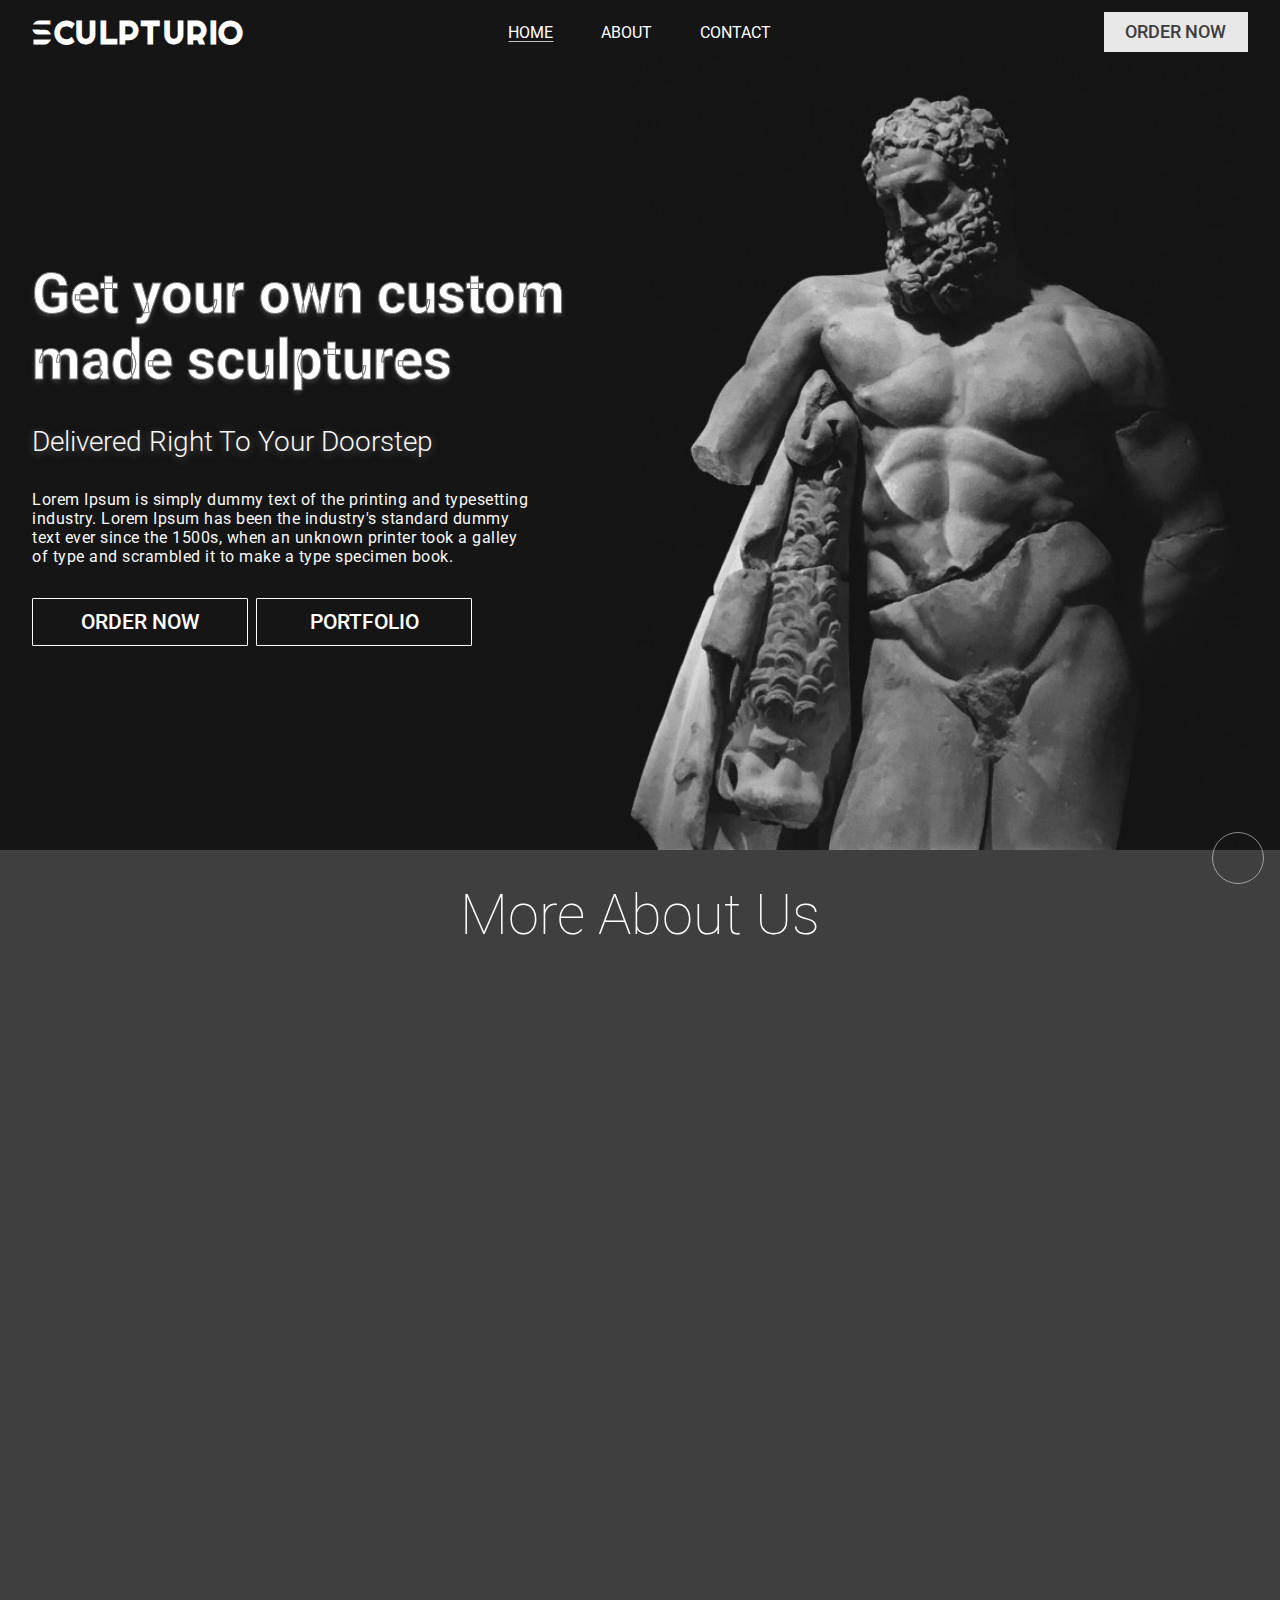
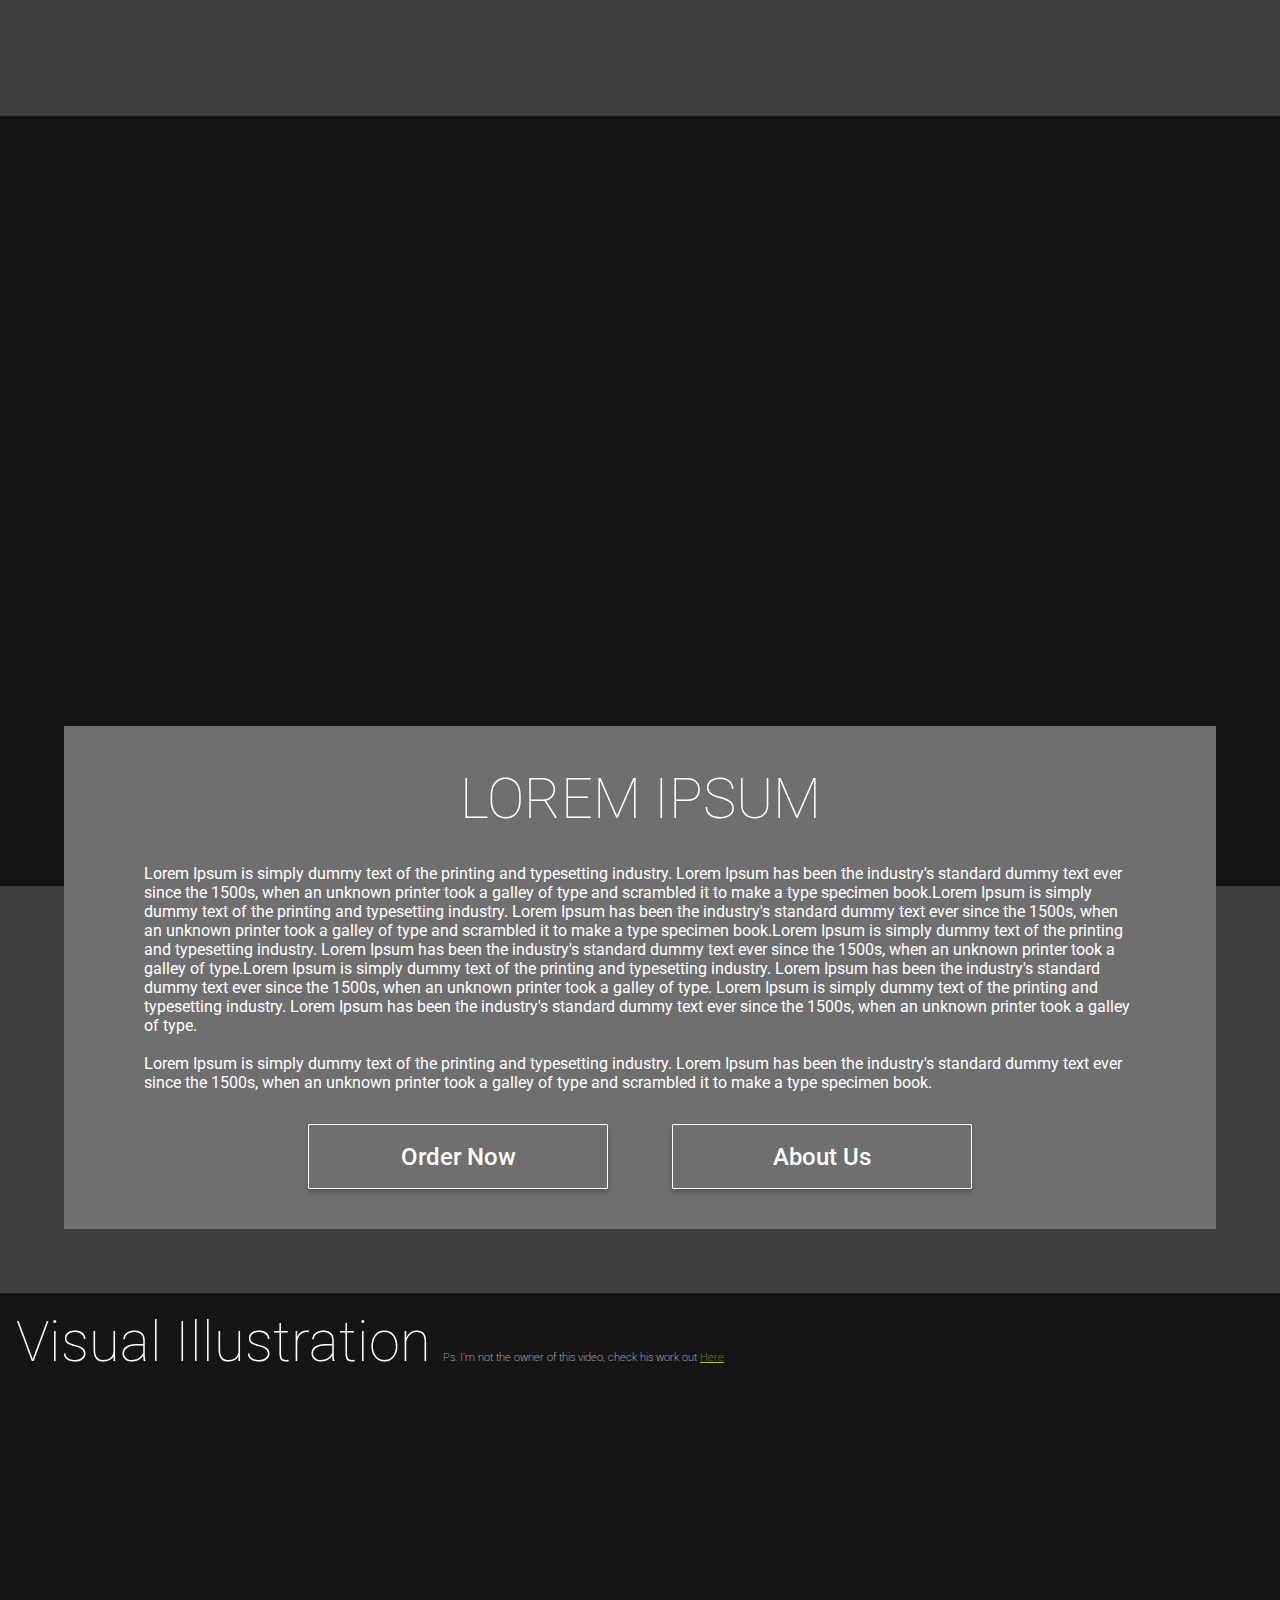
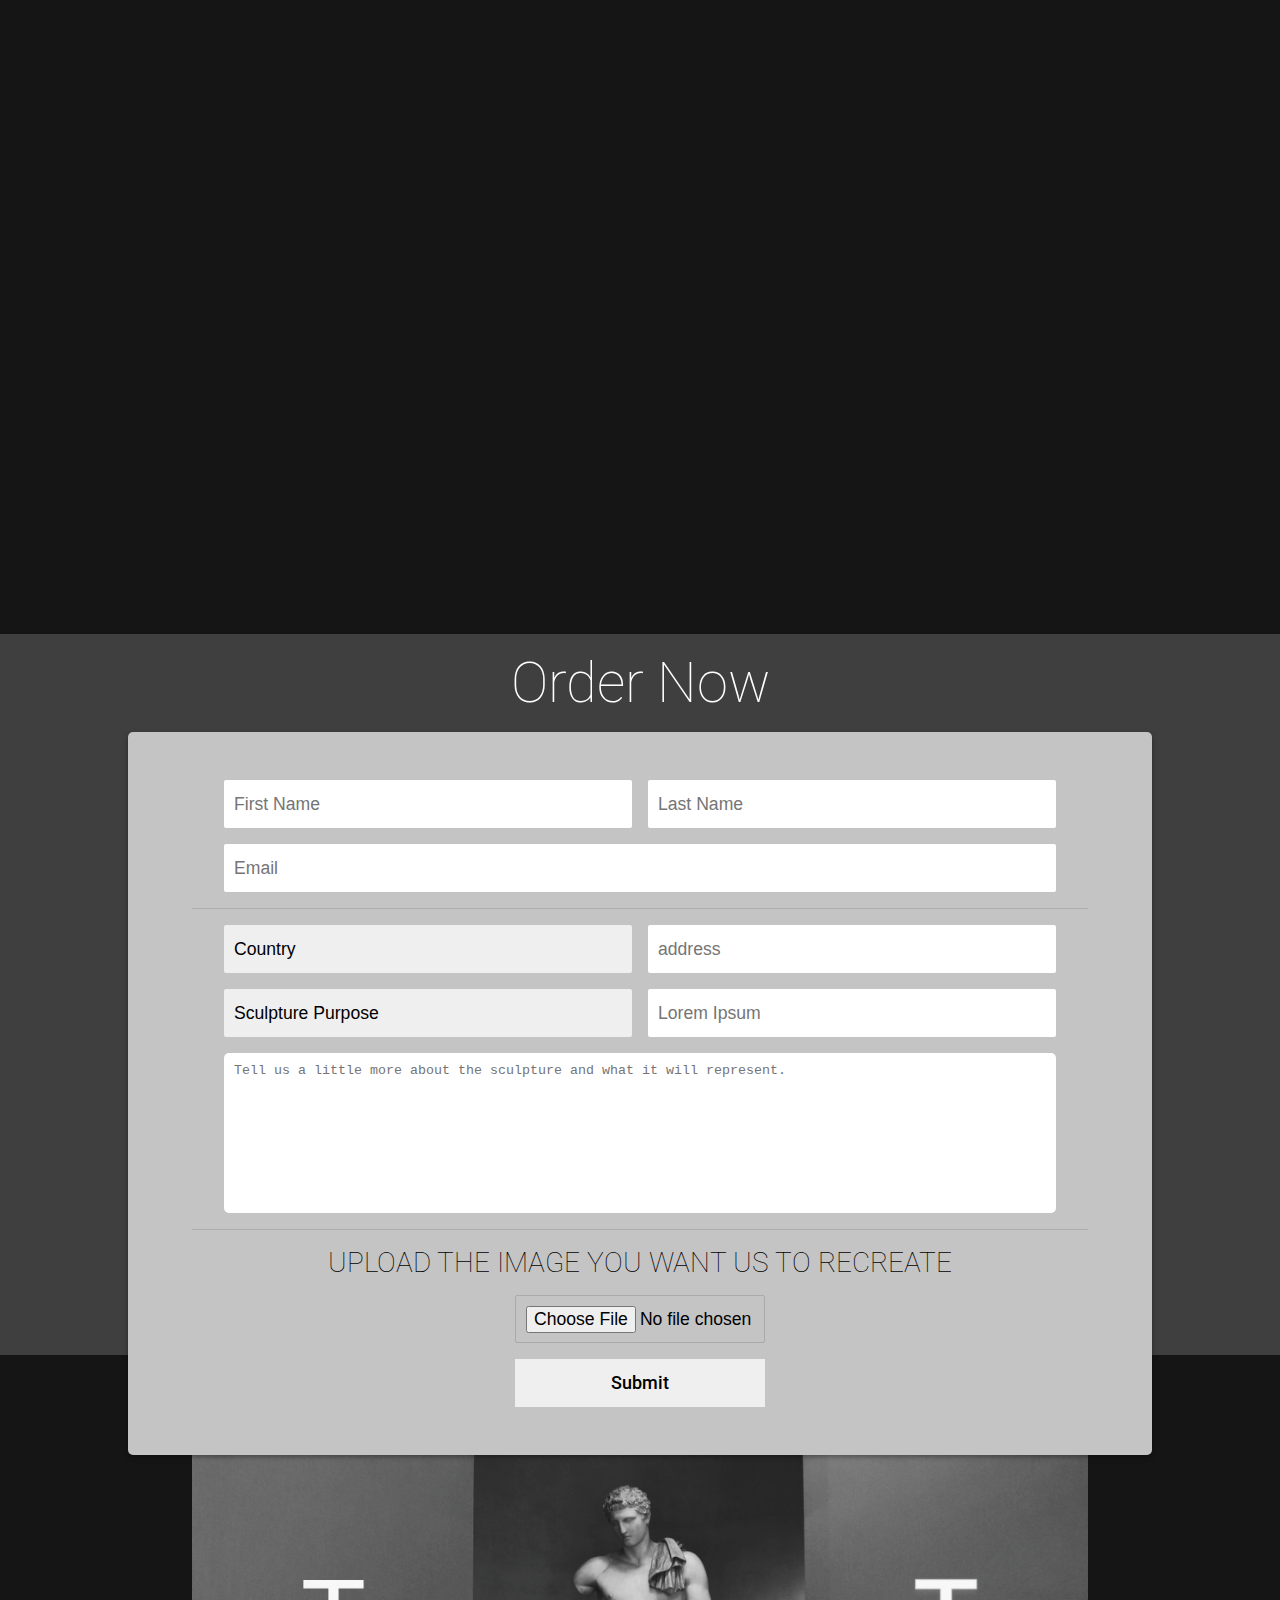
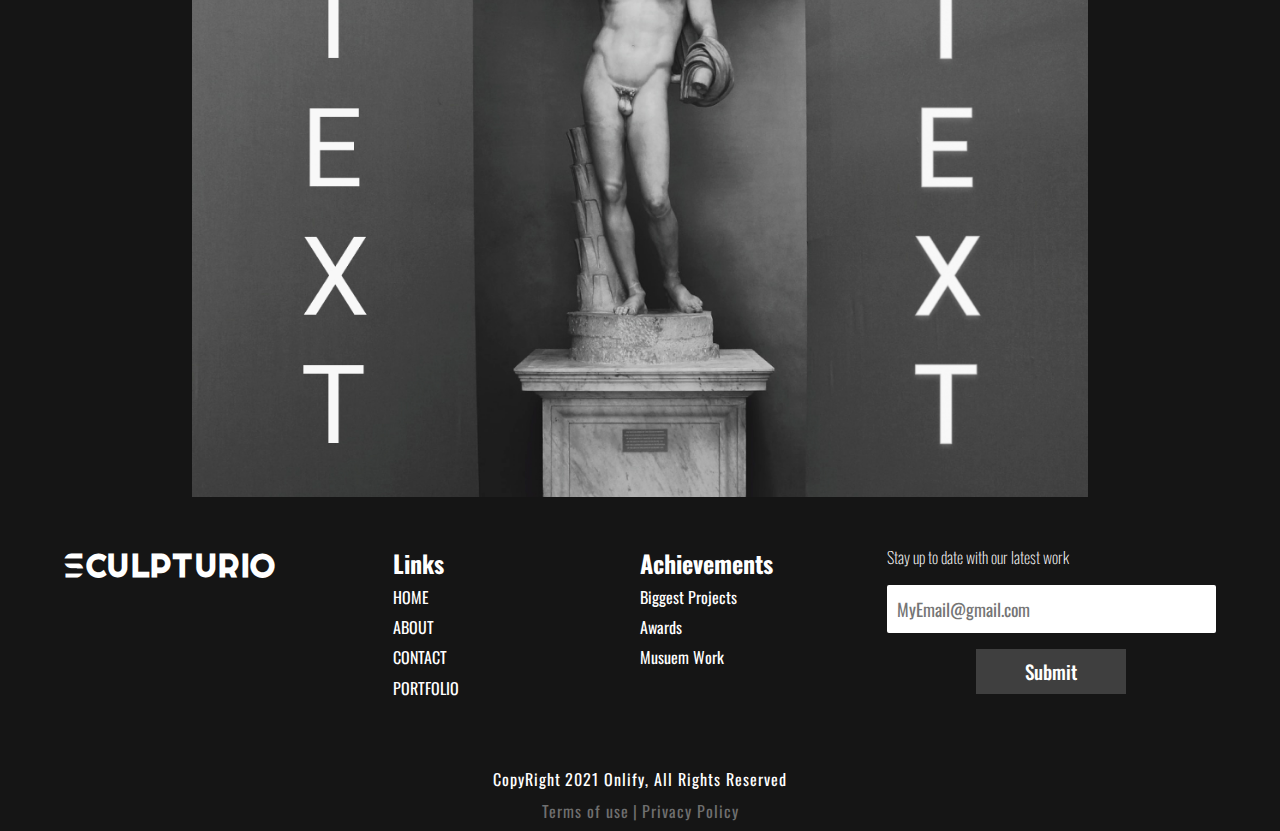
==== index.html @ 9a1c34fe "adding main page" ====
<!DOCTYPE html>
<html lang="en">
  <head>
    <!-- BROWSER DEFAULTS -->
    <meta charset="UTF-8" />
    <meta http-equiv="X-UA-Compatible" content="IE=edge" />
    <meta name="viewport" content="width=device-width, initial-scale=1.0" />
    <title>STATURIO</title>

    <link rel="icon" type="image/png" href="/images/browserIcon.png" />

    <!-- GOOGLE FONTS -->
    <link rel="preconnect" href="https://fonts.googleapis.com" />
    <link rel="preconnect" href="https://fonts.gstatic.com" crossorigin />
    <link
      href="https://fonts.googleapis.com/css2?family=Oswald:wght@400;700&family=Righteous&family=Roboto:wght@300;400;700&display=swap"
      rel="stylesheet"
    />

    <!-- ANIMATION ON SCROLL -->
    <link rel="stylesheet" href="https://unpkg.com/aos@next/dist/aos.css" />
    <!-- FONT AWESOME -->
    <link
      rel="stylesheet"
      href="https://pro.fontawesome.com/releases/v5.10.0/css/all.css"
      integrity="sha384-AYmEC3Yw5cVb3ZcuHtOA93w35dYTsvhLPVnYs9eStHfGJvOvKxVfELGroGkvsg+p"
      crossorigin="anonymous"
    />

    <!-- CSS TAGS -->
    <link rel="stylesheet" type="text/css" href="css/home.css" />
  </head>
  <body>
    <a class="goTop" href="#home"> <i class="fas fa-angle-up"></i></a>
    <main id="home">
      <nav>
        <div class="logo">
          <h1><span class="sInLogo">S</span>CULPTURIO</h1>
        </div>

        <ul id="menu" class="navItems">
          <i id="closeMenu" class="fas fa-times"></i>
          <li class="navItem">
            <a class="navLink active" href="#">HOME</a>
          </li>
          <li class="navItem">
            <a class="navLink" href="#">ABOUT</a>
          </li>
          <li class="navItem">
            <a class="navLink" href="#">CONTACT</a>
          </li>
          <li class="navItem order">
            <a class="navLink" href="#">ORDER NOW</a>
          </li>
          <li class="socialMedia">
            <a href="#" target="_blank"
              ><i class="fab fa-twitter-square"></i
            ></a>
            <a href="#" target="_blank"
              ><i class="fab fa-facebook-square"></i
            ></a>
            <a href="#" target="_blank"
              ><i class="fab fa-youtube-square"></i
            ></a>
          </li>
        </ul>
        <i id="openMenu" class="fas fa-bars"></i>
        <div class="navBtn">
          <button>ORDER NOW</button>
        </div>
      </nav>
      <div class="mainText">
        <h1>Get your own custom made sculptures</h1>
        <h2>Delivered Right To Your Doorstep</h2>
        <p>
          Lorem Ipsum is simply dummy text of the printing and typesetting
          industry. Lorem Ipsum has been the industry's standard dummy text ever
          since the 1500s, when an unknown printer took a galley of type and
          scrambled it to make a type specimen book.
        </p>
        <div class="ctm">
          <button class="orderNow">ORDER NOW</button>
          <button class="portfolio">PORTFOLIO</button>
        </div>
      </div>
      <div class="mainBg">
        <img src="./images/home/main/mainStatue.jpg" alt="Statue" />
      </div>
    </main>

    <!-- INTRODUCTION SECTION -->
    <section class="introduction">
      <h1>More About Us</h1>
      <div class="cardWrapper">
        <div
          class="card cardOne"
          data-aos="fade-right"
          data-aos-duration="1000"
        >
          <div class="cardText">
            <h2>AESTHETIC ISPUM</h2>
            <p>
              Lorem Ipsum is simply dummy text of the printing and typesetting
              industry. Lorem Ipsum has been the industry's standard dummy text
              ever since the 1500s, when an unknown printer took a galley of
              type and scrambled it to make a type specimen book.Lorem Ipsum is
              simply dummy text of the printing and typesetting industry. Lorem
              Ipsum has been the industry's standard dummy text ever since the
              1500s, when an unknown printer took a galley of type and scrambled
              it to make a type specimen book.
            </p>
            <p>
              Lorem Ipsum is simply dummy text of the printing and typesetting
              industry. Lorem Ipsum has been the industry's standard dummy text
              ever since the 1500s, when an unknown printer took a galley of
              type and scrambled it to make a type specimen book.
            </p>
          </div>
          <div
            class="cardImg cardImgOne"
            data-aos="fade-up-right"
            data-aos-duration="1500"
          >
            <img
              src="images/home/introduction/cards/classyStatue.jpg"
              alt="Classy Statue"
            />
          </div>
        </div>
        <div class="card cardTwo" data-aos="fade-left" data-aos-duration="1000">
          <div class="cardText">
            <h2>AESTHETIC ISPUM</h2>
            <p>
              Lorem Ipsum is simply dummy text of the printing and typesetting
              industry. Lorem Ipsum has been the industry's standard dummy text
              ever since the 1500s, when an unknown printer took a galley of
              type and scrambled it to make a type specimen book.Lorem Ipsum is
              simply dummy text of the printing and typesetting industry. Lorem
              Ipsum has been the industry's standard dummy text ever since the
              1500s, when an unknown printer took a galley of type and scrambled
              it to make a type specimen book.
            </p>
            <p>
              Lorem Ipsum is simply dummy text of the printing and typesetting
              industry. Lorem Ipsum has been the industry's standard dummy text
              ever since the 1500s, when an unknown printer took a galley of
              type and scrambled it to make a type specimen book.
            </p>
          </div>
          <div
            class="cardImg cardImgTwo"
            data-aos="fade-up-left"
            data-aos-duration="1500"
          >
            <img
              src="images/home/introduction/cards/upperBodyStatue.jpg"
              alt="Classy Statue"
            />
          </div>
        </div>
      </div>

      <div id="count">
        <div class="boxWrapper">
          <div
            class="box"
            data-desiredNumber="12729"
            data-aos="fade-right"
            data-aos-once="true"
            data-aos-id="count"
          >
            <h1>Finished Projects</h1>
            <p data-number="12729">0</p>
          </div>
          <div
            class="box"
            data-aos="fade-down"
            data-aos-once="true"
            data-aos-id="count"
          >
            <h1>Orders</h1>
            <p data-number="111">0</p>
          </div>
          <div
            class="box"
            data-aos="fade-left"
            data-aos-once="true"
            data-aos-id="count"
          >
            <h1>Been Here Since</h1>
            <p data-number="1999">0</p>
          </div>
        </div>
      </div>

      <div class="extraCard">
        <h1>LOREM IPSUM</h1>
        <p>
          Lorem Ipsum is simply dummy text of the printing and typesetting
          industry. Lorem Ipsum has been the industry's standard dummy text ever
          since the 1500s, when an unknown printer took a galley of type and
          scrambled it to make a type specimen book.Lorem Ipsum is simply dummy
          text of the printing and typesetting industry. Lorem Ipsum has been
          the industry's standard dummy text ever since the 1500s, when an
          unknown printer took a galley of type and scrambled it to make a type
          specimen book.Lorem Ipsum is simply dummy text of the printing and
          typesetting industry. Lorem Ipsum has been the industry's standard
          dummy text ever since the 1500s, when an unknown printer took a galley
          of type.Lorem Ipsum is simply dummy text of the printing and
          typesetting industry. Lorem Ipsum has been the industry's standard
          dummy text ever since the 1500s, when an unknown printer took a galley
          of type. Lorem Ipsum is simply dummy text of the printing and
          typesetting industry. Lorem Ipsum has been the industry's standard
          dummy text ever since the 1500s, when an unknown printer took a galley
          of type.
        </p>
        <br />
        <p>
          Lorem Ipsum is simply dummy text of the printing and typesetting
          industry. Lorem Ipsum has been the industry's standard dummy text ever
          since the 1500s, when an unknown printer took a galley of type and
          scrambled it to make a type specimen book.
        </p>
        <div class="ctm">
          <button class="orderNow">Order Now</button>
          <button class="aboutUs">About Us</button>
        </div>
      </div>
      <div class="videoIntro">
        <h1>Visual Illustration</h1>
        <p>
          Ps. I'm not the owner of this video, check his work out
          <a href="https://www.youtube.com/channel/UCkYpixj95KNsWMByDcYrcaA"
            >Here</a
          >
        </p>
        <iframe
          width="560"
          height="315"
          src="https://www.youtube.com/embed/P3DTCgGFBuo"
          title="YouTube video player"
          frameborder="0"
          allow="accelerometer; autoplay; clipboard-write; encrypted-media; gyroscope; picture-in-picture"
          allowfullscreen
        ></iframe>
      </div>
    </section>

    <!-- ORDER SECTION -->
    <section class="order">
      <h1>Order Now</h1>
      <form>
        <div class="row">
          <input
            type="text"
            name="firstName"
            placeholder="First Name"
            required
          />
          <input type="text" name="lastName" placeholder="Last Name" required />
        </div>
        <div class="row">
          <input
            class="email"
            type="email"
            name="email"
            placeholder="Email"
            required
          />
        </div>
        <div class="hr"></div>
        <div class="row">
          <select name="country">
            <option value="" disabled selected hidden>Country</option>
            <option value="Afghanistan">Afghanistan</option>
            <option value="Åland Islands">Åland Islands</option>
            <option value="Albania">Albania</option>
            <option value="Algeria">Algeria</option>
            <option value="American Samoa">American Samoa</option>
            <option value="Andorra">Andorra</option>
            <option value="Angola">Angola</option>
            <option value="Anguilla">Anguilla</option>
            <option value="Antarctica">Antarctica</option>
            <option value="Antigua and Barbuda">Antigua and Barbuda</option>
            <option value="Argentina">Argentina</option>
            <option value="Armenia">Armenia</option>
            <option value="Aruba">Aruba</option>
            <option value="Australia">Australia</option>
            <option value="Austria">Austria</option>
            <option value="Azerbaijan">Azerbaijan</option>
            <option value="Bahamas">Bahamas</option>
            <option value="Bahrain">Bahrain</option>
            <option value="Bangladesh">Bangladesh</option>
            <option value="Barbados">Barbados</option>
            <option value="Belarus">Belarus</option>
            <option value="Belgium">Belgium</option>
            <option value="Belize">Belize</option>
            <option value="Benin">Benin</option>
            <option value="Bermuda">Bermuda</option>
            <option value="Bhutan">Bhutan</option>
            <option value="Bolivia">Bolivia</option>
            <option value="Bosnia and Herzegovina">
              Bosnia and Herzegovina
            </option>
            <option value="Botswana">Botswana</option>
            <option value="Bouvet Island">Bouvet Island</option>
            <option value="Brazil">Brazil</option>
            <option value="British Indian Ocean Territory">
              British Indian Ocean Territory
            </option>
            <option value="Brunei Darussalam">Brunei Darussalam</option>
            <option value="Bulgaria">Bulgaria</option>
            <option value="Burkina Faso">Burkina Faso</option>
            <option value="Burundi">Burundi</option>
            <option value="Cambodia">Cambodia</option>
            <option value="Cameroon">Cameroon</option>
            <option value="Canada">Canada</option>
            <option value="Cape Verde">Cape Verde</option>
            <option value="Cayman Islands">Cayman Islands</option>
            <option value="Central African Republic">
              Central African Republic
            </option>
            <option value="Chad">Chad</option>
            <option value="Chile">Chile</option>
            <option value="China">China</option>
            <option value="Christmas Island">Christmas Island</option>
            <option value="Cocos (Keeling) Islands">
              Cocos (Keeling) Islands
            </option>
            <option value="Colombia">Colombia</option>
            <option value="Comoros">Comoros</option>
            <option value="Congo">Congo</option>
            <option value="Congo, The Democratic Republic of The">
              Congo, The Democratic Republic of The
            </option>
            <option value="Cook Islands">Cook Islands</option>
            <option value="Costa Rica">Costa Rica</option>
            <option value="Cote D'ivoire">Cote D'ivoire</option>
            <option value="Croatia">Croatia</option>
            <option value="Cuba">Cuba</option>
            <option value="Cyprus">Cyprus</option>
            <option value="Czech Republic">Czech Republic</option>
            <option value="Denmark">Denmark</option>
            <option value="Djibouti">Djibouti</option>
            <option value="Dominica">Dominica</option>
            <option value="Dominican Republic">Dominican Republic</option>
            <option value="Ecuador">Ecuador</option>
            <option value="Egypt">Egypt</option>
            <option value="El Salvador">El Salvador</option>
            <option value="Equatorial Guinea">Equatorial Guinea</option>
            <option value="Eritrea">Eritrea</option>
            <option value="Estonia">Estonia</option>
            <option value="Ethiopia">Ethiopia</option>
            <option value="Falkland Islands (Malvinas)">
              Falkland Islands (Malvinas)
            </option>
            <option value="Faroe Islands">Faroe Islands</option>
            <option value="Fiji">Fiji</option>
            <option value="Finland">Finland</option>
            <option value="France">France</option>
            <option value="French Guiana">French Guiana</option>
            <option value="French Polynesia">French Polynesia</option>
            <option value="French Southern Territories">
              French Southern Territories
            </option>
            <option value="Gabon">Gabon</option>
            <option value="Gambia">Gambia</option>
            <option value="Georgia">Georgia</option>
            <option value="Germany">Germany</option>
            <option value="Ghana">Ghana</option>
            <option value="Gibraltar">Gibraltar</option>
            <option value="Greece">Greece</option>
            <option value="Greenland">Greenland</option>
            <option value="Grenada">Grenada</option>
            <option value="Guadeloupe">Guadeloupe</option>
            <option value="Guam">Guam</option>
            <option value="Guatemala">Guatemala</option>
            <option value="Guernsey">Guernsey</option>
            <option value="Guinea">Guinea</option>
            <option value="Guinea-bissau">Guinea-bissau</option>
            <option value="Guyana">Guyana</option>
            <option value="Haiti">Haiti</option>
            <option value="Heard Island and Mcdonald Islands">
              Heard Island and Mcdonald Islands
            </option>
            <option value="Holy See (Vatican City State)">
              Holy See (Vatican City State)
            </option>
            <option value="Honduras">Honduras</option>
            <option value="Hong Kong">Hong Kong</option>
            <option value="Hungary">Hungary</option>
            <option value="Iceland">Iceland</option>
            <option value="India">India</option>
            <option value="Indonesia">Indonesia</option>
            <option value="Iran, Islamic Republic of">
              Iran, Islamic Republic of
            </option>
            <option value="Iraq">Iraq</option>
            <option value="Ireland">Ireland</option>
            <option value="Isle of Man">Isle of Man</option>
            <option value="Israel">Israel</option>
            <option value="Italy">Italy</option>
            <option value="Jamaica">Jamaica</option>
            <option value="Japan">Japan</option>
            <option value="Jersey">Jersey</option>
            <option value="Jordan">Jordan</option>
            <option value="Kazakhstan">Kazakhstan</option>
            <option value="Kenya">Kenya</option>
            <option value="Kiribati">Kiribati</option>
            <option value="Korea, Democratic People's Republic of">
              Korea, Democratic People's Republic of
            </option>
            <option value="Korea, Republic of">Korea, Republic of</option>
            <option value="Kuwait">Kuwait</option>
            <option value="Kyrgyzstan">Kyrgyzstan</option>
            <option value="Lao People's Democratic Republic">
              Lao People's Democratic Republic
            </option>
            <option value="Latvia">Latvia</option>
            <option value="Lebanon">Lebanon</option>
            <option value="Lesotho">Lesotho</option>
            <option value="Liberia">Liberia</option>
            <option value="Libyan Arab Jamahiriya">
              Libyan Arab Jamahiriya
            </option>
            <option value="Liechtenstein">Liechtenstein</option>
            <option value="Lithuania">Lithuania</option>
            <option value="Luxembourg">Luxembourg</option>
            <option value="Macao">Macao</option>
            <option value="Macedonia, The Former Yugoslav Republic of">
              Macedonia, The Former Yugoslav Republic of
            </option>
            <option value="Madagascar">Madagascar</option>
            <option value="Malawi">Malawi</option>
            <option value="Malaysia">Malaysia</option>
            <option value="Maldives">Maldives</option>
            <option value="Mali">Mali</option>
            <option value="Malta">Malta</option>
            <option value="Marshall Islands">Marshall Islands</option>
            <option value="Martinique">Martinique</option>
            <option value="Mauritania">Mauritania</option>
            <option value="Mauritius">Mauritius</option>
            <option value="Mayotte">Mayotte</option>
            <option value="Mexico">Mexico</option>
            <option value="Micronesia, Federated States of">
              Micronesia, Federated States of
            </option>
            <option value="Moldova, Republic of">Moldova, Republic of</option>
            <option value="Monaco">Monaco</option>
            <option value="Mongolia">Mongolia</option>
            <option value="Montenegro">Montenegro</option>
            <option value="Montserrat">Montserrat</option>
            <option value="Morocco">Morocco</option>
            <option value="Mozambique">Mozambique</option>
            <option value="Myanmar">Myanmar</option>
            <option value="Namibia">Namibia</option>
            <option value="Nauru">Nauru</option>
            <option value="Nepal">Nepal</option>
            <option value="Netherlands">Netherlands</option>
            <option value="Netherlands Antilles">Netherlands Antilles</option>
            <option value="New Caledonia">New Caledonia</option>
            <option value="New Zealand">New Zealand</option>
            <option value="Nicaragua">Nicaragua</option>
            <option value="Niger">Niger</option>
            <option value="Nigeria">Nigeria</option>
            <option value="Niue">Niue</option>
            <option value="Norfolk Island">Norfolk Island</option>
            <option value="Northern Mariana Islands">
              Northern Mariana Islands
            </option>
            <option value="Norway">Norway</option>
            <option value="Oman">Oman</option>
            <option value="Pakistan">Pakistan</option>
            <option value="Palau">Palau</option>
            <option value="Palestinian Territory, Occupied">
              Palestinian Territory, Occupied
            </option>
            <option value="Panama">Panama</option>
            <option value="Papua New Guinea">Papua New Guinea</option>
            <option value="Paraguay">Paraguay</option>
            <option value="Peru">Peru</option>
            <option value="Philippines">Philippines</option>
            <option value="Pitcairn">Pitcairn</option>
            <option value="Poland">Poland</option>
            <option value="Portugal">Portugal</option>
            <option value="Puerto Rico">Puerto Rico</option>
            <option value="Qatar">Qatar</option>
            <option value="Reunion">Reunion</option>
            <option value="Romania">Romania</option>
            <option value="Russian Federation">Russian Federation</option>
            <option value="Rwanda">Rwanda</option>
            <option value="Saint Helena">Saint Helena</option>
            <option value="Saint Kitts and Nevis">Saint Kitts and Nevis</option>
            <option value="Saint Lucia">Saint Lucia</option>
            <option value="Saint Pierre and Miquelon">
              Saint Pierre and Miquelon
            </option>
            <option value="Saint Vincent and The Grenadines">
              Saint Vincent and The Grenadines
            </option>
            <option value="Samoa">Samoa</option>
            <option value="San Marino">San Marino</option>
            <option value="Sao Tome and Principe">Sao Tome and Principe</option>
            <option value="Saudi Arabia">Saudi Arabia</option>
            <option value="Senegal">Senegal</option>
            <option value="Serbia">Serbia</option>
            <option value="Seychelles">Seychelles</option>
            <option value="Sierra Leone">Sierra Leone</option>
            <option value="Singapore">Singapore</option>
            <option value="Slovakia">Slovakia</option>
            <option value="Slovenia">Slovenia</option>
            <option value="Solomon Islands">Solomon Islands</option>
            <option value="Somalia">Somalia</option>
            <option value="South Africa">South Africa</option>
            <option value="South Georgia and The South Sandwich Islands">
              South Georgia and The South Sandwich Islands
            </option>
            <option value="Spain">Spain</option>
            <option value="Sri Lanka">Sri Lanka</option>
            <option value="Sudan">Sudan</option>
            <option value="Suriname">Suriname</option>
            <option value="Svalbard and Jan Mayen">
              Svalbard and Jan Mayen
            </option>
            <option value="Swaziland">Swaziland</option>
            <option value="Sweden">Sweden</option>
            <option value="Switzerland">Switzerland</option>
            <option value="Syrian Arab Republic">Syrian Arab Republic</option>
            <option value="Taiwan">Taiwan</option>
            <option value="Tajikistan">Tajikistan</option>
            <option value="Tanzania, United Republic of">
              Tanzania, United Republic of
            </option>
            <option value="Thailand">Thailand</option>
            <option value="Timor-leste">Timor-leste</option>
            <option value="Togo">Togo</option>
            <option value="Tokelau">Tokelau</option>
            <option value="Tonga">Tonga</option>
            <option value="Trinidad and Tobago">Trinidad and Tobago</option>
            <option value="Tunisia">Tunisia</option>
            <option value="Turkey">Turkey</option>
            <option value="Turkmenistan">Turkmenistan</option>
            <option value="Turks and Caicos Islands">
              Turks and Caicos Islands
            </option>
            <option value="Tuvalu">Tuvalu</option>
            <option value="Uganda">Uganda</option>
            <option value="Ukraine">Ukraine</option>
            <option value="United Arab Emirates">United Arab Emirates</option>
            <option value="United Kingdom">United Kingdom</option>
            <option value="United States">United States</option>
            <option value="United States Minor Outlying Islands">
              United States Minor Outlying Islands
            </option>
            <option value="Uruguay">Uruguay</option>
            <option value="Uzbekistan">Uzbekistan</option>
            <option value="Vanuatu">Vanuatu</option>
            <option value="Venezuela">Venezuela</option>
            <option value="Viet Nam">Viet Nam</option>
            <option value="Virgin Islands, British">
              Virgin Islands, British
            </option>
            <option value="Virgin Islands, U.S.">Virgin Islands, U.S.</option>
            <option value="Wallis and Futuna">Wallis and Futuna</option>
            <option value="Western Sahara">Western Sahara</option>
            <option value="Yemen">Yemen</option>
            <option value="Zambia">Zambia</option>
            <option value="Zimbabwe">Zimbabwe</option>
          </select>
          <input type="text" name="address" placeholder="address" required />
        </div>
        <div class="row">
          <select name="purpose">
            <option value="" hidden disabled selected>Sculpture Purpose</option>
            <option value="business">Business Decoration</option>
            <option value="gift">Gift</option>
            <option value="personal">Personal Interest</option>
          </select>
          <input type="text" name="lorem" placeholder="Lorem Ipsum" />
        </div>
        <div class="row">
          <textarea
            placeholder="Tell us a little more about the sculpture and what it will represent."
            name="moreInfo"
          ></textarea>
        </div>
        <div class="hr"></div>
        <h1>UPLOAD THE IMAGE YOU WANT US TO RECREATE</h1>
        <div class="row fileUpload">
          <input
            class="uploadFileTarget"
            type="file"
            accept="image/*"
            name="image"
            required
          />

          <button id="orderSubmit" type="submit">Submit</button>
        </div>
      </form>
    </section>

    <!-- FILLER SECTION -->
    <section class="filler">
      <div class="catchPhrase">
        <h1 data-aos="fade-right" data-aos-delay="100" data-aos-once="true">
          T
        </h1>
        <h1 data-aos="fade-right" data-aos-delay="200" data-aos-once="true">
          E
        </h1>
        <h1 data-aos="fade-right" data-aos-delay="300" data-aos-once="true">
          X
        </h1>
        <h1 data-aos="fade-right" data-aos-delay="400" data-aos-once="true">
          T
        </h1>
        <h1 data-aos="fade-right" data-aos-delay="500" data-aos-once="true">
          E
        </h1>
        <h1 data-aos="fade-right" data-aos-delay="600" data-aos-once="true">
          X
        </h1>
      </div>
      <img src="./images/home/filler/elegantStatue.jpg" alt="Elegant Statue" />
      <div class="catchPhrase">
        <h1 data-aos="fade-left" data-aos-delay="100" data-aos-once="true">
          T
        </h1>
        <h1 data-aos="fade-left" data-aos-delay="200" data-aos-once="true">
          E
        </h1>
        <h1 data-aos="fade-left" data-aos-delay="300" data-aos-once="true">
          X
        </h1>
        <h1 data-aos="fade-left" data-aos-delay="400" data-aos-once="true">
          T
        </h1>
        <h1 data-aos="fade-left" data-aos-delay="500" data-aos-once="true">
          E
        </h1>
        <h1 data-aos="fade-left" data-aos-delay="600" data-aos-once="true">
          X
        </h1>
      </div>
    </section>
    <!-- FOOTER -->

    <footer>
      <ul>
        <li class="logoAndSM">
          <div class="logo">
            <h1><span class="sInLogo">S</span>CULPTURIO</h1>
          </div>
          <div class="SM">
            <a href="#"> <i class="fab fa-facebook"></i></a>
            <a href="#"><i class="fab fa-instagram"></i></a>
            <a href="#"><i class="fab fa-youtube-square"></i></a>
          </div>
        </li>
        <li class="links">
          <h2>Links</h2>
          <a href="#">HOME</a>
          <a href="#">ABOUT</a>
          <a href="#">CONTACT</a>
          <a href="#">PORTFOLIO</a>
        </li>
        <li class="achievements">
          <h2>Achievements</h2>
          <a href="#">Biggest Projects</a>
          <a href="#">Awards</a>
          <a href="#">Musuem Work</a>
        </li>
        <li class="newsletter">
          <h2>Stay up to date with our latest work</h2>
          <form>
            <input type="email" required placeholder="MyEmail@gmail.com" />
            <button type="submit">Submit</button>
          </form>
        </li>
      </ul>
      <div class="legal">
        <p class="copyRight">
          CopyRight<i class="far fa-copyright"> </i>2021 Onlify, All Rights
          Reserved
        </p>
        <p class="termsOfUse">
          <a href="#">Terms of use</a>|<a href="#">Privacy Policy</a>
        </p>
      </div>
    </footer>
    <script src="https://unpkg.com/aos@next/dist/aos.js"></script>
    <script>
      AOS.init();
    </script>

    <script src="scripts/home.js"></script>
  </body>
</html>
---- css/home.css ----
/***************************************************************
TABLE OF CONTENTS:
1- Defaults
2- MAIN SECTION
    2.1- MAIN SECTION - NAV
    2.2- MAIN SECTION - TEXT CONTENT
    2.3- MAIN SECTION - MAIN IMAGE
3- INTRODUCTION
   3.1- INTRODUCTION SECTION : CARDS
   3.2- INTRODUCTION SECTION : COUNT 
   3.3- INTRODUCTION SECTION : EXTRA CARD
   3.3- INTRODUCTION SECTION : VIDEO INTRODUCTION
4- ORDER
   4.1- ORDER SECTION : ORDER FORUM
5- FILLER
   5.1- FILLER SECTION : IMAGE

   
****************************************************************/

/***************************************************************
                            DEFAULTS
****************************************************************/

:root {
  --mainDark: #151515;
  --mainGrey: #6f6f6f;
  --secondaryGrey: #3f3f3f;
  --accentWhite: #e8e8e8;
  --darkishText: #3d3d3d;

  --bigHeader: 3.5rem;
  --secondHeader: 1.75rem;
  --text: 1rem;
}

@media only screen and (max-width: 1050px) {
  :root {
    --bigHeader: 3rem;
    --secondHeader: 1.5rem;
  }
}

@media only screen and (max-width: 540px) {
  :root {
    --bigHeader: 2.25rem;
    --secondHeader: 1.75rem;
  }
}

@media only screen and (max-width: 350px) {
  :root {
    --bigHeader: 2rem;
    --secondHeader: 1rem;
  }
}

*,
*::before,
*::after {
  padding: 0;
  margin: 0;
  box-sizing: border-box;
}

html {
  scroll-behavior: smooth;
  overflow-x: hidden;
}
html,
body {
  width: 100%;
  height: 100%;
  background-color: var(--mainDark);
  font-family: "roboto", sans-serif;
}

li {
  list-style: none;
}

a {
  text-decoration: none;
  color: white;
}

.active {
  text-decoration: underline;
  text-underline-offset: 3px;
  text-decoration-color: #c1c1c1;
}

button {
  font-family: "roboto", "oswald", "sans-serif";
  border: none;
  outline: none;
  font-weight: 500;
  cursor: pointer;
}

/* GO TO THE TOP OF THE PAGE BUTTON */

@keyframes goTopAnimation {
  0% {
    transform: translateY(0%);
  }
  50% {
    transform: translateY(-5%);
  }
  100% {
    transform: translateY(0%);
  }
}
.goTop {
  position: fixed;
  right: 1rem;
  bottom: 1rem;

  border: 1px solid white;
  z-index: 500;
  border-radius: 50%;
  border: 1.5px solid white;
  opacity: 0.5;
}

.goTop:hover {
  opacity: 1;
}
.goTop i {
  width: 50px;
  height: 50px;
  display: flex;
  justify-content: center;
  align-items: center;
  font-size: 2rem;
  animation: goTopAnimation 2s infinite ease;
}

/***************************************************************
                          MAIN SECTION
****************************************************************/

main {
  height: 100vh;
  max-height: 850px;
  min-height: 550px;
  width: 100%;
  max-width: 1440px;
  padding: 0.5rem 2rem 0;
  margin: auto;
  display: grid;
  grid-template-rows: 3rem calc(100% - 3rem);
  grid-template-columns: 1fr 1fr;
  z-index: 1;
  position: relative;
}

main nav {
  grid-column: 1/-1;
  display: flex;
  align-items: center;
  justify-content: space-between;
  z-index: 5;
}

li.socialMedia,
.fa-times,
.fa-bars {
  color: white;
  font-size: 2rem;
  display: none;
  cursor: pointer;
}

.logo,
.navItems,
.navBtn {
  flex: 1;
  height: 100%;
  display: flex;
  align-items: center;
}

.logo {
  color: white;
  letter-spacing: 0.1rem;
  font-family: "righteous", "roboto", sans-serif;
}

span.sInLogo {
  position: relative;
}

span.sInLogo::before,
span.sInLogo::after {
  content: "";
  display: block;
  position: absolute;
  left: -1px;
  background-color: var(--mainDark);
  width: calc(100% + 1px);
  height: 0.25ch;
}

span.sInLogo::before {
  transform: translateY(50%);

  top: 25%;
}

span.sInLogo::after {
  bottom: 25%;
  transform: translateY(-50%);
}

ul.navItems {
  display: flex;
  justify-content: center;
  height: 100%;
  width: 100%;
}

li.navItem {
  margin: 0 1.5rem;
}

.navItem.order {
  display: none;
}

.navBtn button {
  display: block;
  margin-left: auto;
  width: 9rem;
  height: 2.5rem;
  font-size: 1.1rem;
  font-weight: 500;
  background-color: var(--accentWhite);
  color: var(--darkishText);
}

.navBtn button:hover {
  background-color: #fff;
  color: #000;
}

/*  MAIN SECTION - TEXT CONTENT */

.mainText {
  display: flex;
  flex-direction: column;
  align-items: flex-start;
  justify-content: center;
}

@keyframes blurHeader {
  0% {
    filter: blur(50px);
  }
  100% {
    filter: blur(0.75px);
  }
}

.mainText h1 {
  min-width: 550px;
  color: #fff;
  -webkit-text-stroke: 1px #717171;
  -moz-text-stroke: 1px #717171;
  font-size: var(--bigHeader);
  animation: blurHeader 2s ease;
  filter: blur(0.75px);
  margin-bottom: 2rem;
  text-shadow: 0px 3px 5px rgba(163, 163, 163, 0.25);
}

.mainText h2 {
  margin-bottom: 2rem;
  font-size: var(--secondHeader);
  color: #f8f8f8;
  font-weight: 300;
  text-shadow: 0px 2px 9px rgba(163, 163, 163, 0.5);
}

.mainText p {
  max-width: calc(100% - 6rem);
  letter-spacing: 0.5px;
  color: #f8f8f8;
  font-size: var(--text);
  margin-bottom: 2rem;
}

.ctm button {
  position: relative;
  height: 100%;
  width: 13.5rem;
  font-size: 1.3rem;
  margin-right: 0.5rem;
  color: #fff;
  background-color: transparent;
  border: 0.1rem solid #fff;
  border-radius: 1px;
  transition: background-color 0.2s;
  z-index: 2;
}

.ctm {
  width: calc(80%);
  height: 3rem;
  display: flex;
}

button.orderNow:hover,
button.portfolio:hover {
  color: var(--mainDark);
}

button.orderNow:hover {
  background-color: #fff;
}
button.portfolio:hover {
  border: 1px solid #c0c0c0;
  background-color: #c0c0c0;
}

/* MAIN SECTION : MAIN IMAGE */

.mainBg {
  display: flex;
  align-items: flex-end;
  justify-content: center;
}

.mainBg img {
  height: 100%;
}

@media only screen and (max-width: 1130px) {
  main {
    grid-template-columns: 1fr 1fr;
  }

  .mainBg img {
    height: 100%;
    max-height: 450px;
  }
}

@media only screen and (max-width: 950px) {
  main {
    grid-template-columns: unset;
  }

  main::before {
    content: "";
    display: block;
    position: absolute;
    width: 100%;
    height: 100%;
    left: 0px;
    top: 0px;
    background-color: rgba(0, 0, 0, 0.2);
    z-index: 2;
  }

  .mainText {
    z-index: 2;
    align-items: center;
    text-align: center;
  }
  .mainText h1 {
    min-width: auto !important;
  }

  .mainText p {
    width: 100%;
  }
  .mainBg {
    position: absolute;
    z-index: 0;
    bottom: 0px;
    left: 50%;
    transform: translateX(-50%);
    height: calc(100% - 3.5rem);
    max-height: unset;
  }

  .ctm {
    width: 100%;
    justify-content: center;
  }
}

@media only screen and (max-width: 720px) {
  .logo {
    flex: unset;
  }
  ul.navItems {
    justify-content: flex-end;
  }
  li.navItem {
    margin: 0 1rem;
  }
  .navBtn {
    display: none;
  }
}

@media only screen and (max-width: 540px) {
  main {
    padding: 0.5rem;
  }
  .fa-bars,
  .fa-times {
    display: flex;
  }

  .fa-times {
    align-self: flex-start;
    margin-bottom: 2rem;
  }
  ul.navItems {
    background-color: var(--secondaryGrey);
    height: 100%;
    width: 60%;
    min-width: fit-content;
    padding: 1rem;
    position: fixed;
    right: -100%;
    top: 0px;
    flex-direction: column;
    display: flex;
    justify-content: flex-start;
    transition: right 0.5s ease-in-out;
  }

  /* SHOW MENU ANIMATION */

  ul.navItems.showMenu {
    right: 0px;
  }
  /* FIXING OVERFLOW FOR THE MENU AT SMALL VIEW HEIGHT */
  @media only screen and (max-height: 380px) {
    ul.navItems.showMenu {
      overflow-y: scroll;
    }
  }

  /* ___________________ */
  .active {
    text-decoration: none;
  }

  li.navItem {
    margin: 0.5rem 0;
    width: 100%;
    background-color: rgb(56, 56, 56);
  }

  li.navItem:hover {
    background-color: black;
  }

  li.socialMedia {
    margin-top: 0.5rem;
    display: flex;
    width: 100%;
    justify-content: center;
    gap: 2rem;
    font-size: 2.5rem;
    margin-top: 3rem;
  }

  li.socialMedia i:hover {
    color: black;
  }
  a.navLink {
    width: 100%;
    text-align: center;
    display: inline-block;
    padding: 1rem 0;
  }
  /* MAIN TEXT */

  .mainText {
    padding: 0.25rem;
  }
  .mainText h1 {
    margin-bottom: 1rem;
  }

  .mainText h2 {
    display: none;
  }

  .mainText p {
    width: 100%;
    max-width: unset;
    margin-bottom: 1rem;
  }
  .ctm {
    width: 100%;
    height: fit-content;
    flex-direction: column;
    align-items: center;
    margin-top: 1rem;
  }

  .ctm button {
    margin: 5px 0;
    width: 100%;
    height: 3rem;
    max-width: 17.5rem;
    font-size: 1.1rem;
  }

  .mainBg {
    background-image: url("../images/home/main/mainStatueMobile.jpg");
    width: 100%;
    height: 100%;
    background-size: contain;
    background-repeat: no-repeat;
    background-position: center bottom;
  }

  .mainBg img {
    display: none;
  }

  .ctm button {
    height: 3rem;
  }
}

/***************************************************************
                        INTRODUCTION
****************************************************************/

section.introduction {
  background-color: var(--secondaryGrey);
  max-width: 1440px;
  margin: auto;
  padding: 2rem 0rem 0;
}

.introduction h1 {
  text-align: center;
  font-weight: lighter;
  font-size: var(--bigHeader);
  margin-bottom: 2rem;
  color: #fff;
}

/* INTRODUCTION SECTION : CARDS */

.cardWrapper {
  display: flex;
  flex-direction: column;
}

.card {
  display: flex;
  width: 50%;
  position: relative;
  margin-top: 4rem;
}

.cardTwo {
  align-self: flex-end;
  text-align: center;
}

.cardText {
  width: 100%;
  background-color: var(--mainGrey);
  position: relative;
  border-top: 1.5px solid #717470;
}

.cardOne .cardText {
  padding: 2rem;
  padding-right: 4rem;
}

.cardTwo .cardText {
  padding: 2rem;
  padding-left: 4rem;
}

.cardText h2 {
  font-size: var(--secondHeader);
  font-weight: 500;
  display: inline-block;
  color: white;
  margin-bottom: 2rem;
  position: relative;
}

.cardText h2::before {
  content: "";
  display: block;
  height: 0.5rem;
  width: 9ch;
  margin-bottom: 5px;
  background-color: rgb(65, 64, 64);
}

.cardTwo .cardText h2::before {
  margin-left: auto;
  width: 6ch;
}
.cardText p {
  color: #f8f8f8;
  margin-bottom: 1rem;
}
.cardImg {
  position: absolute;
  height: 100%;
  z-index: 1;
}

.cardImg img {
  max-height: 100%;
  box-shadow: 0px 3px 6px rgba(0, 0, 0, 0.4);
}

.cardImgOne {
  left: 92%;
  bottom: 10%;
}

.cardImgTwo {
  right: 92%;
  bottom: 10%;
}

.cardImgTwo img {
  display: block;
  margin-left: auto;
}

.cardTwo .cardText {
  order: 2;
}

.cardTwo .cardImgTwo {
  order: 1;
}

@media only screen and (max-width: 975px) {
  .card {
    width: 100%;
    padding: 0;
  }

  .cardText {
    width: 50%;
    padding: 2rem;
  }

  .cardImg {
    position: relative;
    left: unset;
    bottom: unset;
    right: unset;
    width: 50%;
  }

  .cardImg img {
    width: 100%;
    max-height: unset;
  }
}

@media only screen and (max-width: 775px) {
  .cardWrapper {
    align-items: center;
  }
  .card {
    flex-direction: column;
    width: 100%;
    padding: 0 1rem;
    max-width: 500px;
  }
  .cardTwo {
    align-self: center;
  }
  .cardText {
    order: 2;
    width: 100%;
    padding: 1rem !important;
    text-align: center !important;
    letter-spacing: 2px;
  }

  .card .cardText h2::before {
    width: 100%;
  }

  .cardImg {
    width: 100%;
    order: 1;
  }

  .cardImg img {
    display: block;
    margin-top: auto;
    box-shadow: none;
  }
}

/* INTRODUCTION SECTION : COUNT */

#count {
  display: flex;
  align-items: center;
  justify-content: center;
  width: 100%;
  min-height: 50vh;
  padding: 3rem 0;
  max-height: 700px;
  background-color: #141414;
  box-shadow: 0px -10rem 0px #141414, 0px 10rem 0px #141414;
}

.boxWrapper {
  width: 90%;
  display: flex;
  align-items: center;
  justify-content: center;
}
.box {
  flex: 1;
  text-align: center;
  text-transform: uppercase;
  color: white;
  padding: 1rem;
}

.box h1 {
  font-size: var(--secondHeader);
}

.box p {
  font-size: var(--secondHeader);
  font-family: "righteous", "roboto", sans-serif;
}

.box:first-child {
  border-right: 0.5px solid #cbcdd1;
}
.box:nth-child(2) {
  border-left: 0.5px solid #cbcdd1;
  border-right: 0.5px solid #cbcdd1;
}

.box:last-child {
  border-left: 0.5px solid #cbcdd1;
}

@media only screen and (max-width: 880px) {
  .boxWrapper {
    flex-direction: column;
    width: 100%;
    max-width: 400px;
    padding: 0 1rem;
  }
  .boxWrapper .box {
    border: none;
    width: 100%;
    padding: 3rem 0;
  }

  .box h1 {
    font-size: var(--bigHeader - 2px);
  }
  .box p {
    font-size: var(--secondHeader);
  }

  .boxWrapper .box:nth-child(2) {
    border-top: 1.5px solid #cbcdd1;
    border-bottom: 1.5px solid #cbcdd1;
  }
}

/* INTRODUCTION SECTION : EXTRA CARD */

.extraCard {
  background-color: var(--mainGrey);
  width: 90vw;
  max-width: 90%;

  margin: auto;
  padding: 2.5rem 5rem;
}

.extraCard h1 {
  font-size: var(--bigHeader);
}

.extraCard p {
  font-size: var(--text);
  color: #fff;
}

.extraCard .ctm {
  width: 100%;
  justify-content: center;

  height: fit-content;
  margin-top: 2rem;
}
.extraCard .ctm button {
  margin: 0 2rem;
  font-size: 1.5rem;
  min-height: 65px;
  width: 100%;
  max-width: 300px;
  transition: background 0.5s ease;
  box-shadow: 0px 3px 5px rgba(0, 0, 0, 0.25);
}

.ctm button:hover {
  background-color: white !important;
  color: #000;
}

@media only screen and (max-width: 850px) {
  .extraCard {
    padding: 1.5rem 3rem;
  }
}

@media only screen and (max-width: 650px) {
  .extraCard {
    padding: 1rem 2rem;
  }
  .extraCard .ctm {
    flex-direction: column;
    align-items: center;
    gap: 1rem;

    height: max-content;
  }

  .extraCard .ctm button {
    width: 100%;
    max-width: unset;
  }
}

@media only screen and (max-width: 500px) {
  .extraCard {
    width: 90%;
    max-width: 500px;
    padding: 1rem;
  }
  .extraCard h1 {
    margin-bottom: 1rem;
  }
  .extraCard .ctm {
    margin-top: 1rem;
    padding: 0 1rem;
  }
  .extraCard .ctm button {
    font-size: 1.3rem;
    min-height: 55px;
  }
}

/* INTRODUCTION SECTION : VIDEO INTRODUCTION */

.videoIntro {
  background-color: var(--mainDark);
  width: 100%;
  padding: 1rem 1rem 3rem;
  margin-top: 4rem;
}

.videoIntro h1 {
  text-align: start;
  display: inline;
}

.videoIntro p {
  display: inline-block;
  margin-left: 0.5rem;
  font-size: 0.7rem;
  color: rgb(255, 255, 255);
  font-weight: lighter;
}

.videoIntro p a {
  color: rgb(195, 197, 29);
  text-decoration: underline;
}

.videoIntro iframe {
  margin: auto;
  width: 100%;
  height: 100vh;
  max-height: 775px;
  margin-top: 2rem;
}

@media only screen and (max-width: 850px) {
  .videoIntro h1,
  .videoIntro p {
    display: block;
    margin: 0;
    text-align: center;
  }
}

/***************************************************************
                        ORDER SECTION
****************************************************************/

section.order {
  width: 100%;
  max-width: 1440px;
  margin: auto;
  padding: 1rem 0rem 0;
  background-color: var(--secondaryGrey);
}

.order h1 {
  font-size: var(--bigHeader);
  font-weight: lighter;
  text-align: center;
  color: #fff;
  margin-bottom: 1rem;
}

/* ORDER SECTION : ORDER FORUM */

.order form {
  width: 80%;
  background-color: #c4c4c4;
  margin: auto;
  padding: 2rem 4rem;

  border-radius: 5px;
  z-index: 2;
  position: relative;
  box-shadow: 0 2px 5px rgba(0, 0, 0, 0.35);
}

form div.hr {
  background-color: #adadad;
  width: 100%;
  margin: auto;
  height: 1px;
}

.order form h1 {
  font-size: var(--secondHeader);
  color: black;
  margin: 1rem 0;
}

form input,
form select {
  width: 100%;
  height: 3rem;
  outline: none;
  border: none;
  border-radius: 2px;
  padding: 5px;
  font-size: 1.1rem;
  padding: 10px;
  -moz-appearance: none;
  -webkit-appearance: none;

  appearance: none;
}

form .row {
  width: 100%;
  display: flex;
  padding: 0 2rem;
  margin: 1rem 0;
  gap: 1rem;
}
form textarea {
  outline: none;
  border: none;
  resize: none;
  width: 100%;
  height: 10rem;
  border-radius: 5px;
  padding: 10px;
}

.row.fileUpload {
  flex-direction: column;
  align-items: center;
}
.row.fileUpload input,
.row.fileUpload button {
  width: 100%;
  max-width: 250px;
  height: 3rem;
  font-size: 1.1rem;
}

.row.fileUpload input {
  size: 60;
  border: 1px solid rgb(170, 170, 170);
}

@media only screen and (max-width: 850px) {
  .order form {
    padding: 1rem 2rem;
  }
  .order form {
    width: 90%;
  }
}

@media only screen and (max-width: 675px) {
  form .row {
    padding: 0;
  }
}

@media only screen and (max-width: 550px) {
  .order form {
    width: 100%;
    border-radius: 0;
    padding: 1rem;
  }
  form .row {
    flex-direction: column;
  }
}

/***************************************************************
                        FILLER SECTION
****************************************************************/

.filler {
  width: 100%;
  background-color: var(--mainDark);
  box-shadow: 0px -100px 0px var(--mainDark);
  display: flex;
  max-width: 1440px;
  margin: auto;
}

.filler img {
  width: 70%;
  height: fit-content;
  margin: 0 auto;
  display: block;
}

.catchPhrase {
  width: 10%;
  height: fit-content;
  display: flex;
  flex-direction: column;
  justify-content: center;
  align-items: center;
  transform: translateY(-50px);
}

.catchPhrase h1 {
  font-size: calc(var(--bigHeader) + 2rem);
  filter: blur(5px);
  color: #fff;
  font-size: 7vw;
  font-size: clamp(1rem, 5rem, 6vw);
}

@media only screen and (max-width: 850px) {
  .catchPhrase {
    transform: translateY(0px);
  }
}

@media only screen and (max-width: 550px) {
  .filler img {
    width: 100%;
  }
  .catchPhrase {
    display: none;
  }
}

/***************************************************************
                            FOOTER
****************************************************************/

footer {
  padding: 3rem 4rem 0.5rem;
  width: 100%;
  max-width: 1440px;
  margin: auto;
  background-color: var(--mainDark);
  font-family: "oswald";
  display: flex;
  flex-direction: column;
  justify-content: space-between;
}

footer ul {
  width: 100%;
  padding-bottom: 4rem;
  display: grid;
  grid-template-columns: 1fr 0.75fr 0.75fr 1fr;
  align-items: flex-start;
  color: white;
  justify-content: space-evenly;
}

footer ul li {
  display: flex;
  flex-direction: column;
}

footer ul li a:hover {
  color: var(--secondaryGrey);
}

footer ul .logo {
  font-family: "righteous", "roboto", sans-serif;
}

li.links a,
li.achievements a {
  margin: 0.2rem 0;
}

.SM {
  font-size: 2rem;
}

.SM i {
  margin-right: 0.5rem;
}
li.newsletter h2 {
  font-weight: lighter;
}

.newsletter form {
  display: flex;
  flex-direction: column;
}

.newsletter form input {
  margin: 1rem 0;
  font-family: "oswald";
}

.newsletter button {
  height: 45px;
  width: 150px;
  background-color: #3f3f3f;
  color: white;
  font-size: 1.2rem;
  margin: 0 auto;
  font-family: "oswald";
}

.newsletter h2 {
  font-size: 1rem;
}

.legal {
  color: white;
  width: 100%;
  text-align: center;
}

.legal p {
  letter-spacing: 1px;
  font-size: 1rem;
}

p.copyRight i {
  display: inline-block;
  margin: 0 2px;
}

.termsOfUse {
  margin-top: 0.5rem;
  color: var(--mainGrey);
}
.termsOfUse a {
  color: var(--mainGrey);

  margin: 0 0.25rem;
}

@media only screen and (max-width: 1000px) {
  footer {
    padding: 2rem 2rem 0.5rem;
  }
}

@media only screen and (max-width: 950px) {
  footer ul {
    grid-template-columns: 1fr;
    text-align: center;
    padding: 2rem 0;
    border-top: 1px solid var(--mainGrey);
  }

  footer ul li {
    margin: 0.5rem 0;
  }

  .SM i {
    font-size: 2rem;
    margin: 0 0.5rem;
  }

  footer ul li h2 {
    color: #7d7d7d;
    letter-spacing: 1px;
  }

  footer div.logo {
    margin: auto;
  }

  footer a {
    font-size: 1.3rem;
  }

  footer ul .newsletter form button {
    width: 100%;
    max-width: 300px;
  }

  footer form {
    align-items: center;
  }
  footer input {
    max-width: 450px;
    margin: 0 auto;
  }
}
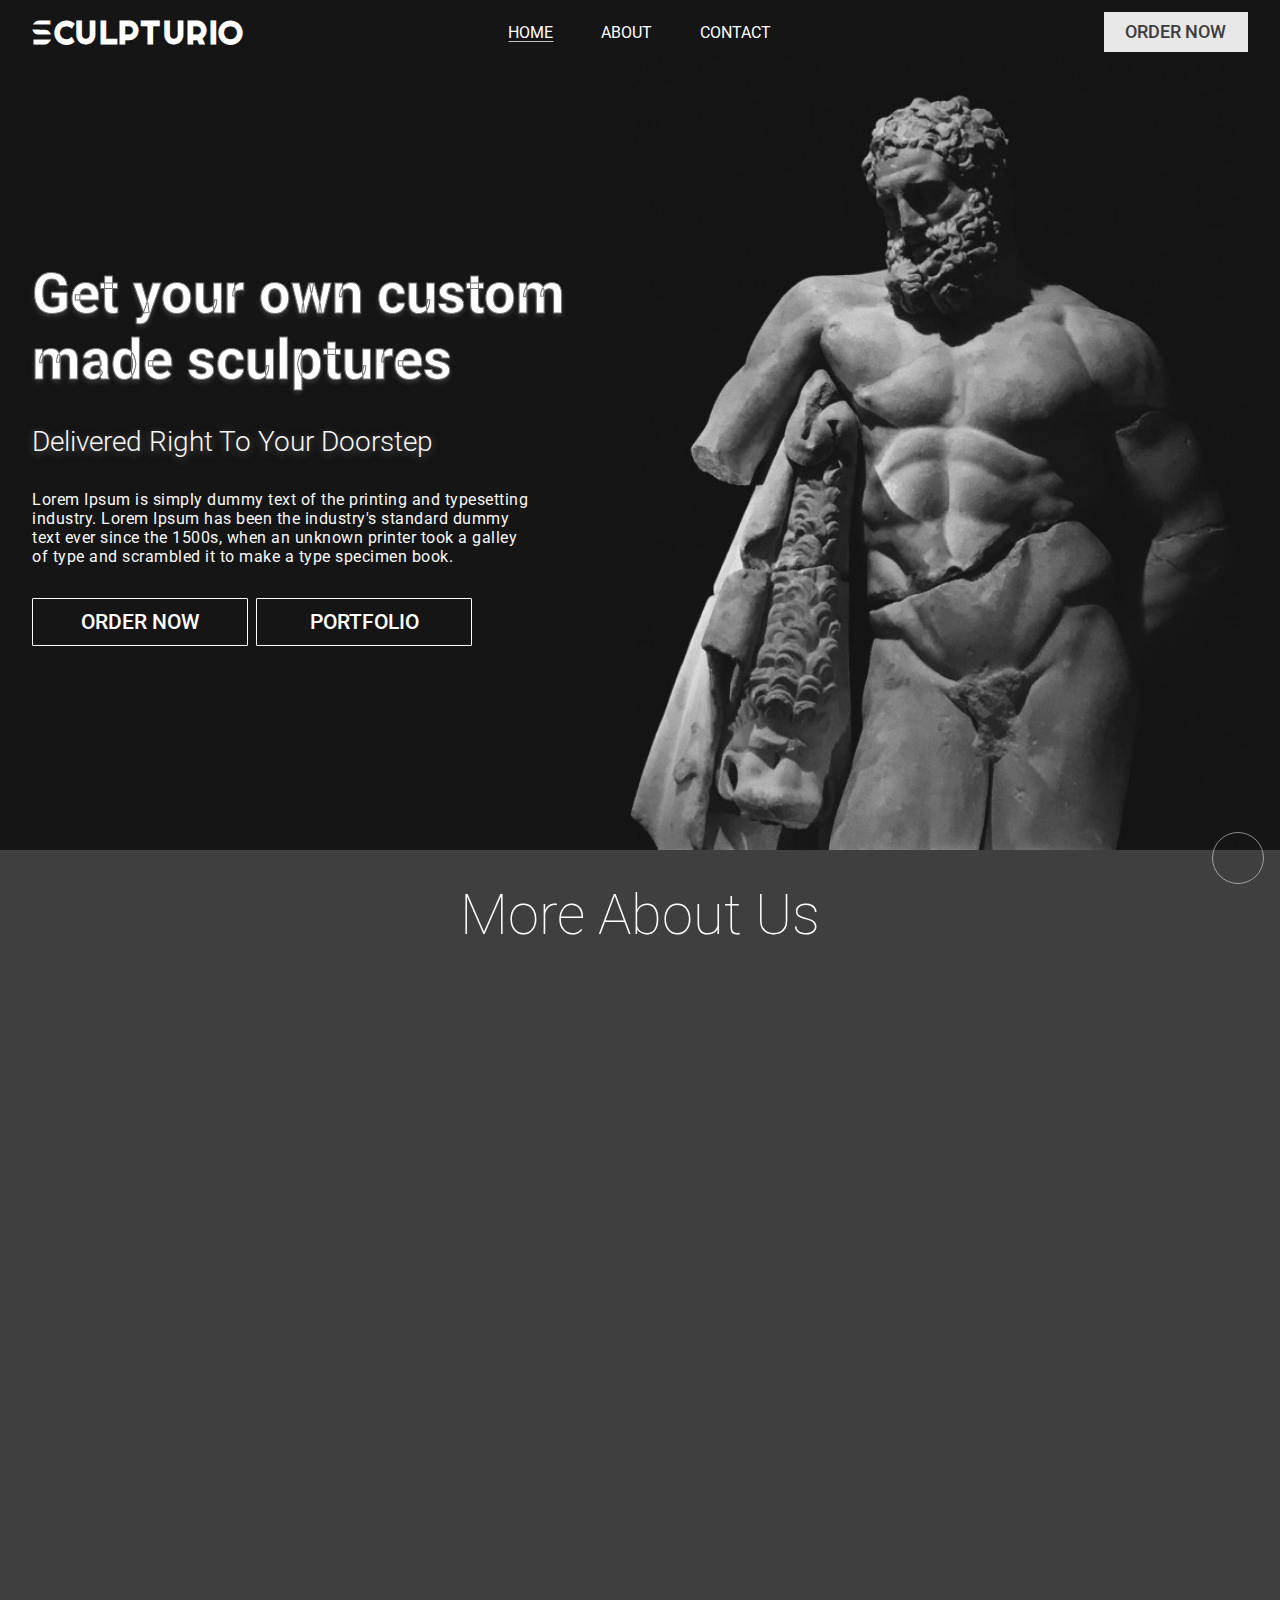
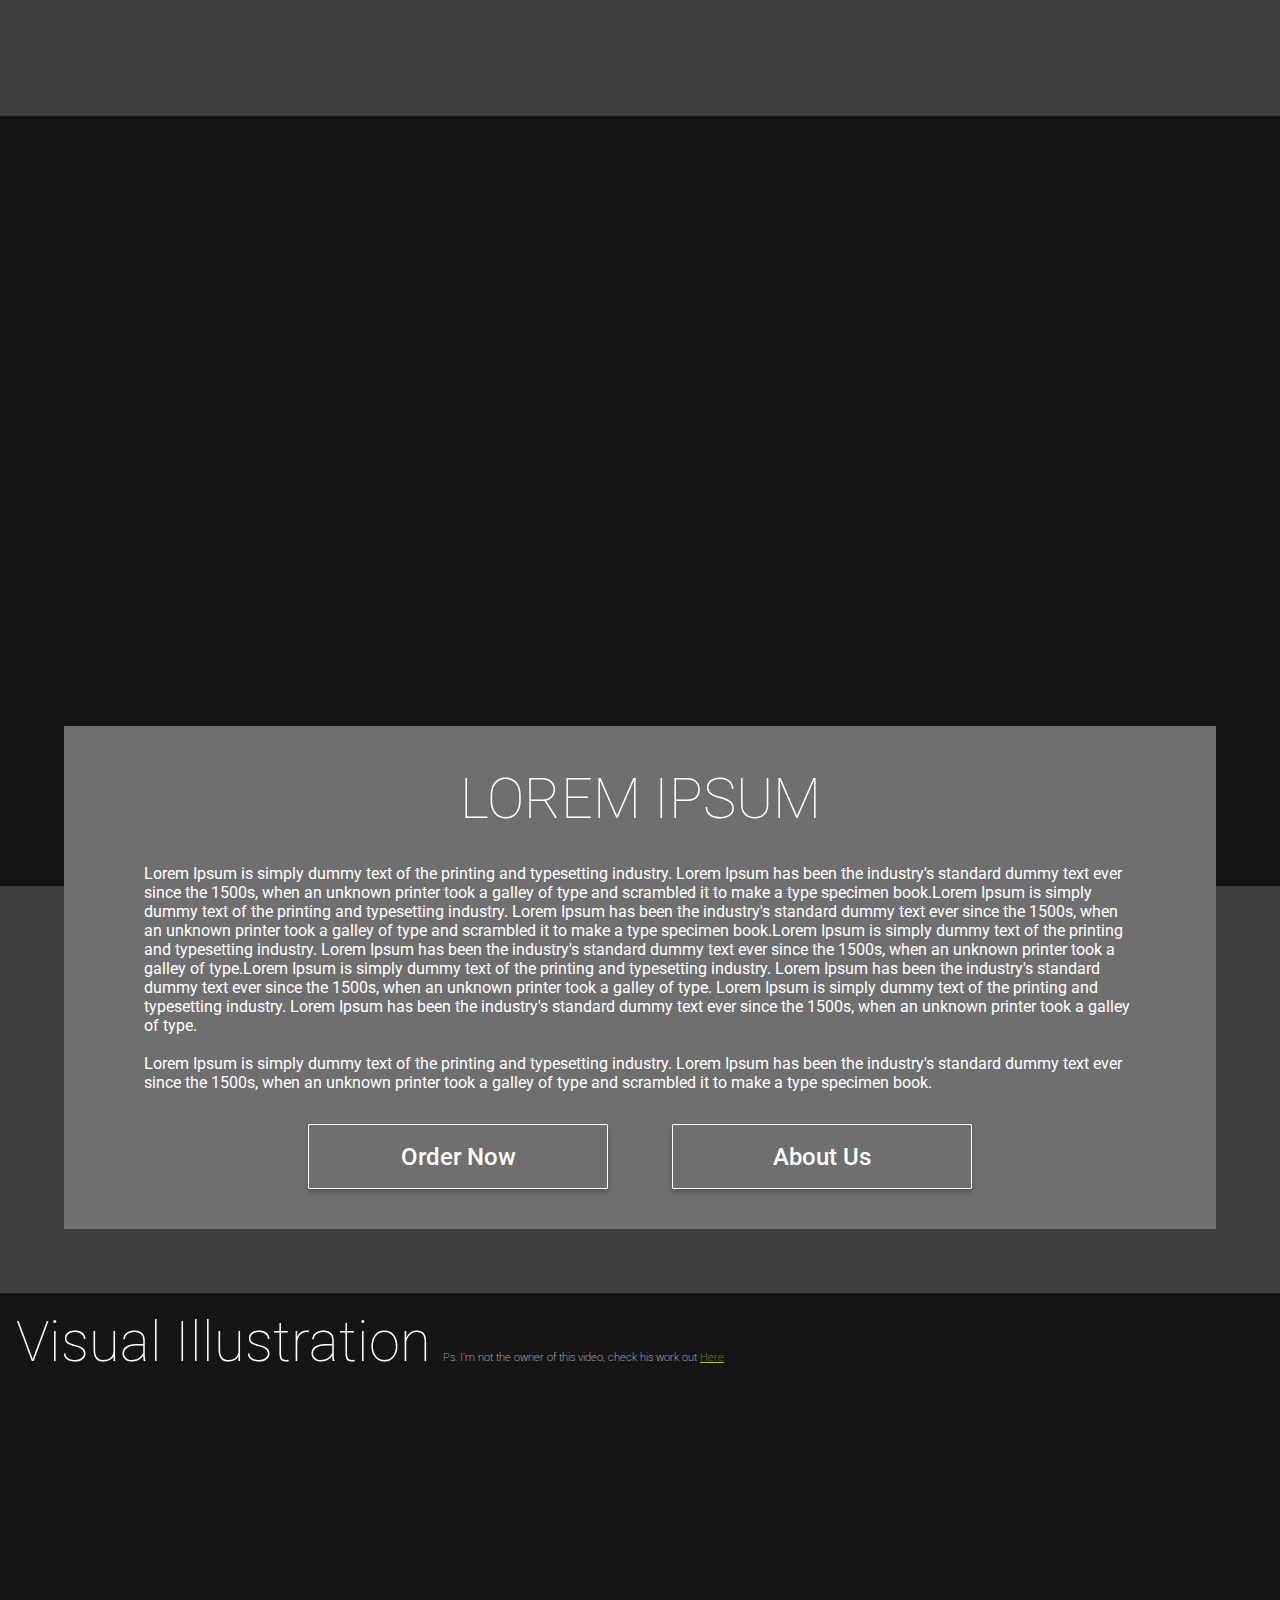
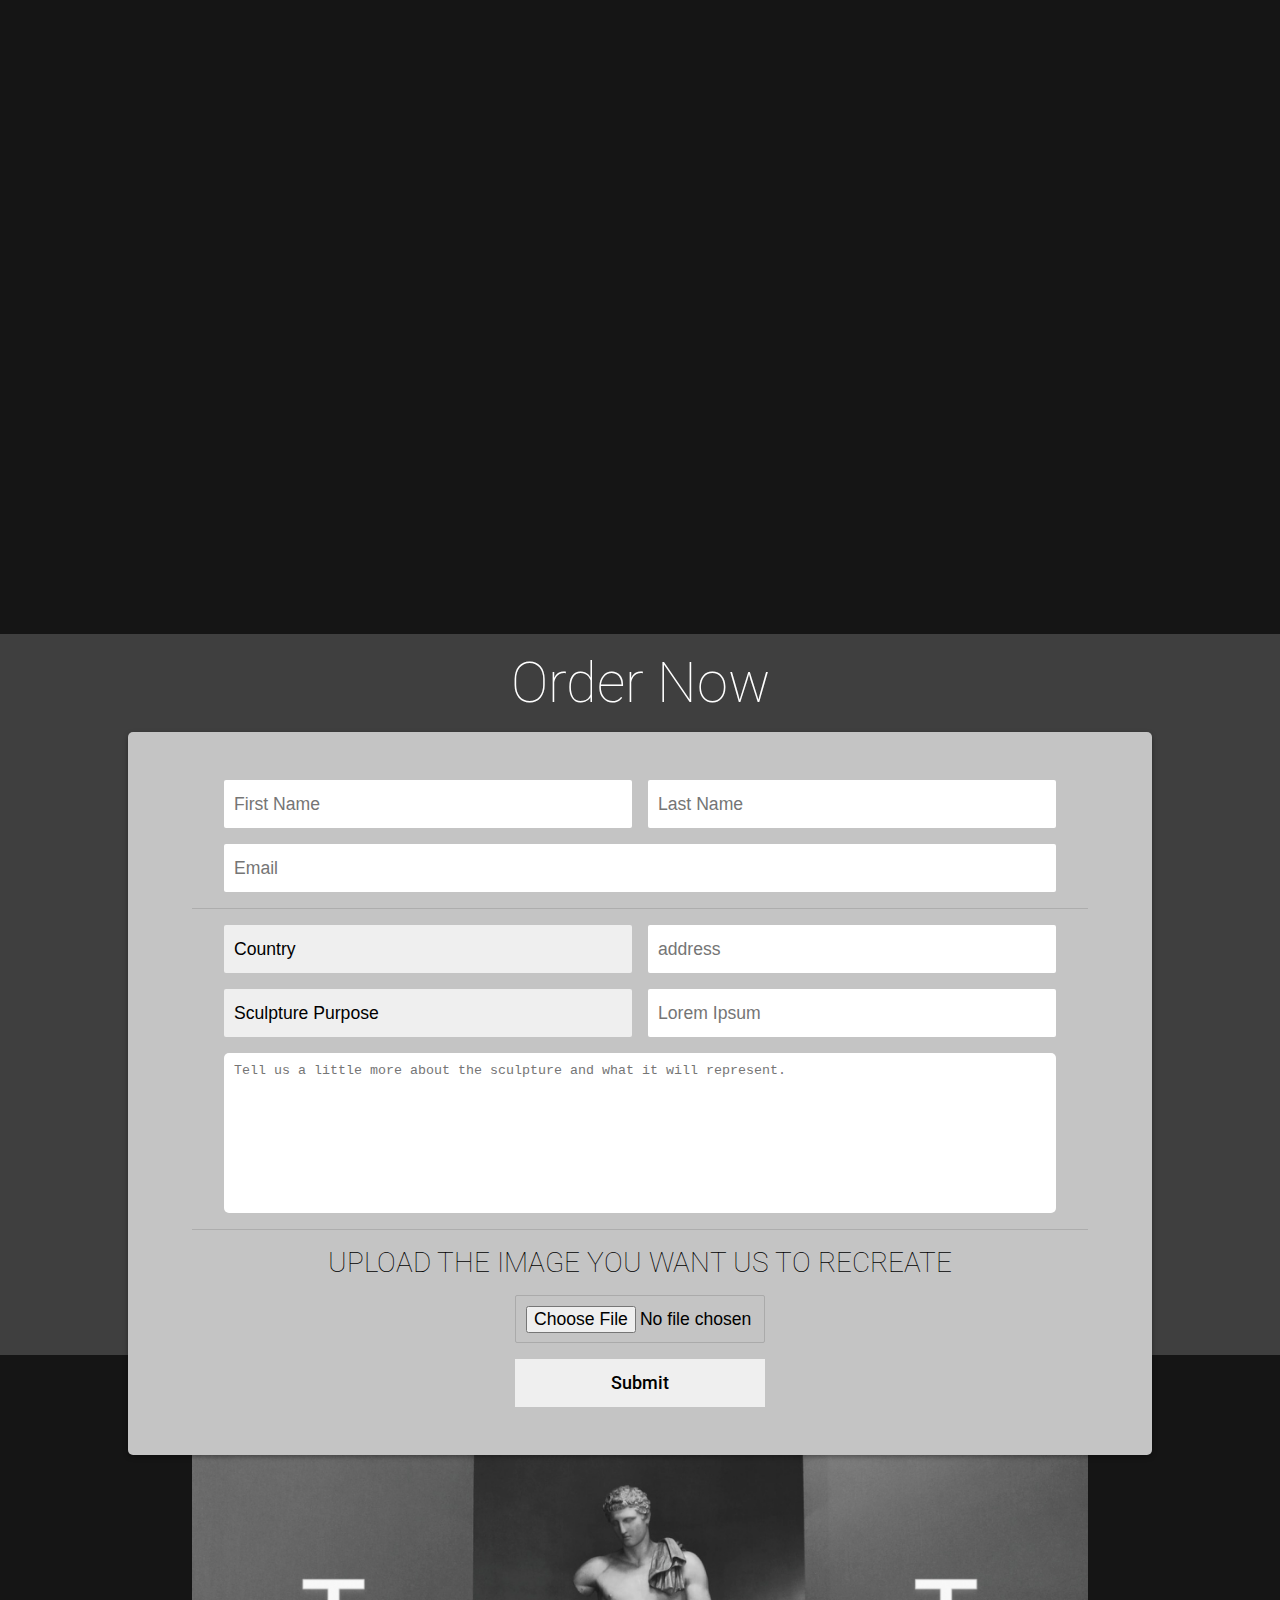
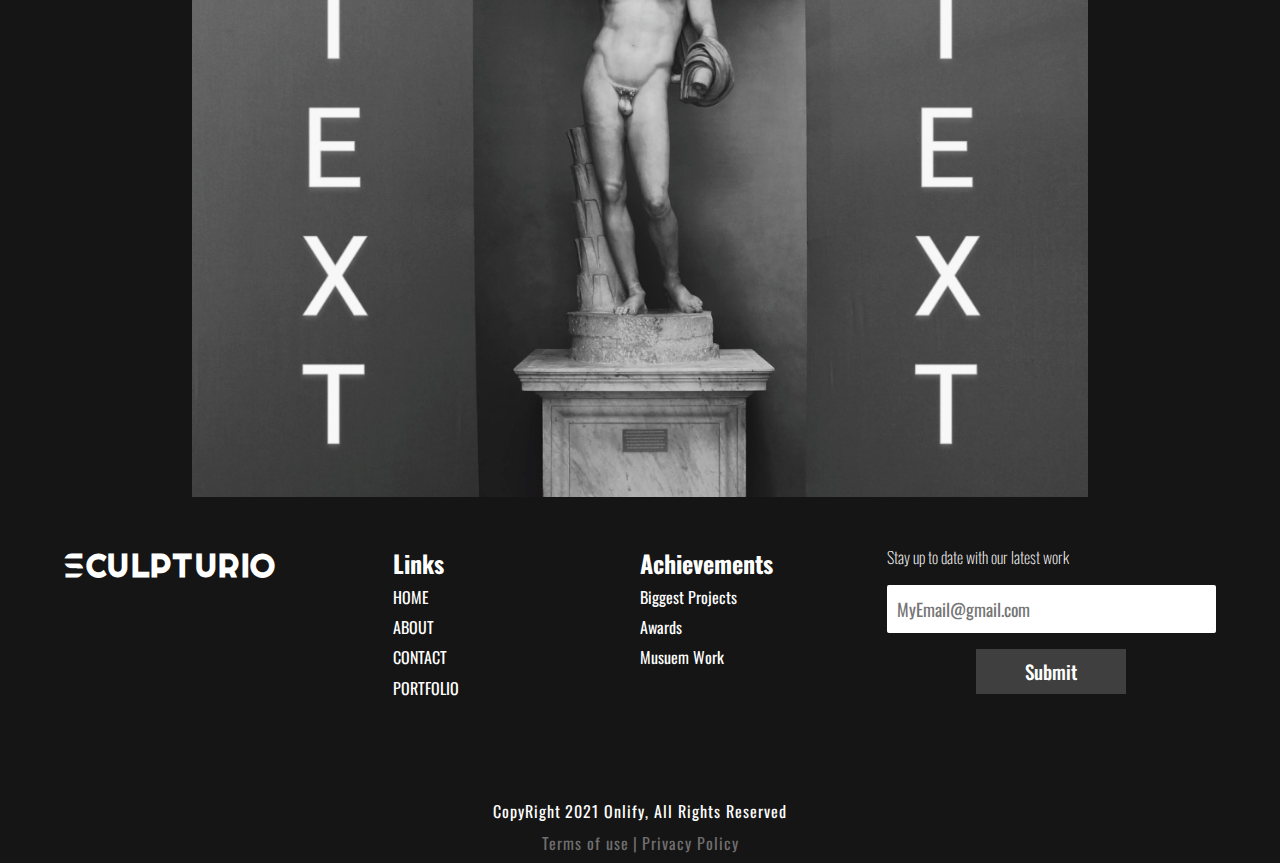
==== commit 031113af: "Fixing aos bug due to window scrollY not functioning because of 100% size given to html and body" ====
--- a/index.html
+++ b/index.html
@@ -7,7 +7,7 @@
     <meta name="viewport" content="width=device-width, initial-scale=1.0" />
     <title>STATURIO</title>
 
-    <link rel="icon" type="image/png" href="/images/browserIcon.png" />
+    <!-- <link rel="icon" href="/images/browserIcon.png" /> -->
 
     <!-- GOOGLE FONTS -->
     <link rel="preconnect" href="https://fonts.googleapis.com" />
@@ -689,9 +689,15 @@
         </p>
       </div>
     </footer>
+
     <script src="https://unpkg.com/aos@next/dist/aos.js"></script>
     <script>
       AOS.init();
+      document.querySelectorAll("img").forEach((img) => {
+        img.addEventListener("load", () => {
+          AOS.refresh();
+        });
+      });
     </script>
 
     <script src="scripts/home.js"></script>
--- a/css/home.css
+++ b/css/home.css
@@ -65,12 +65,10 @@
 
 html {
   scroll-behavior: smooth;
-  overflow-x: hidden;
 }
 html,
 body {
-  width: 100%;
-  height: 100%;
+  overflow-x: hidden;
   background-color: var(--mainDark);
   font-family: "roboto", sans-serif;
 }
@@ -716,9 +714,10 @@
   align-items: center;
   justify-content: center;
   width: 100%;
-  min-height: 50vh;
+  height: 50vh;
+  max-height: 500px;
   padding: 3rem 0;
-  max-height: 700px;
+
   background-color: #141414;
   box-shadow: 0px -10rem 0px #141414, 0px 10rem 0px #141414;
 }
@@ -759,6 +758,10 @@
 }
 
 @media only screen and (max-width: 880px) {
+  #count {
+    height: fit-content;
+    max-height: unset;
+  }
   .boxWrapper {
     flex-direction: column;
     width: 100%;
@@ -1107,7 +1110,7 @@
 
 footer ul {
   width: 100%;
-  padding-bottom: 4rem;
+  padding-bottom: 6rem;
   display: grid;
   grid-template-columns: 1fr 0.75fr 0.75fr 1fr;
   align-items: flex-start;
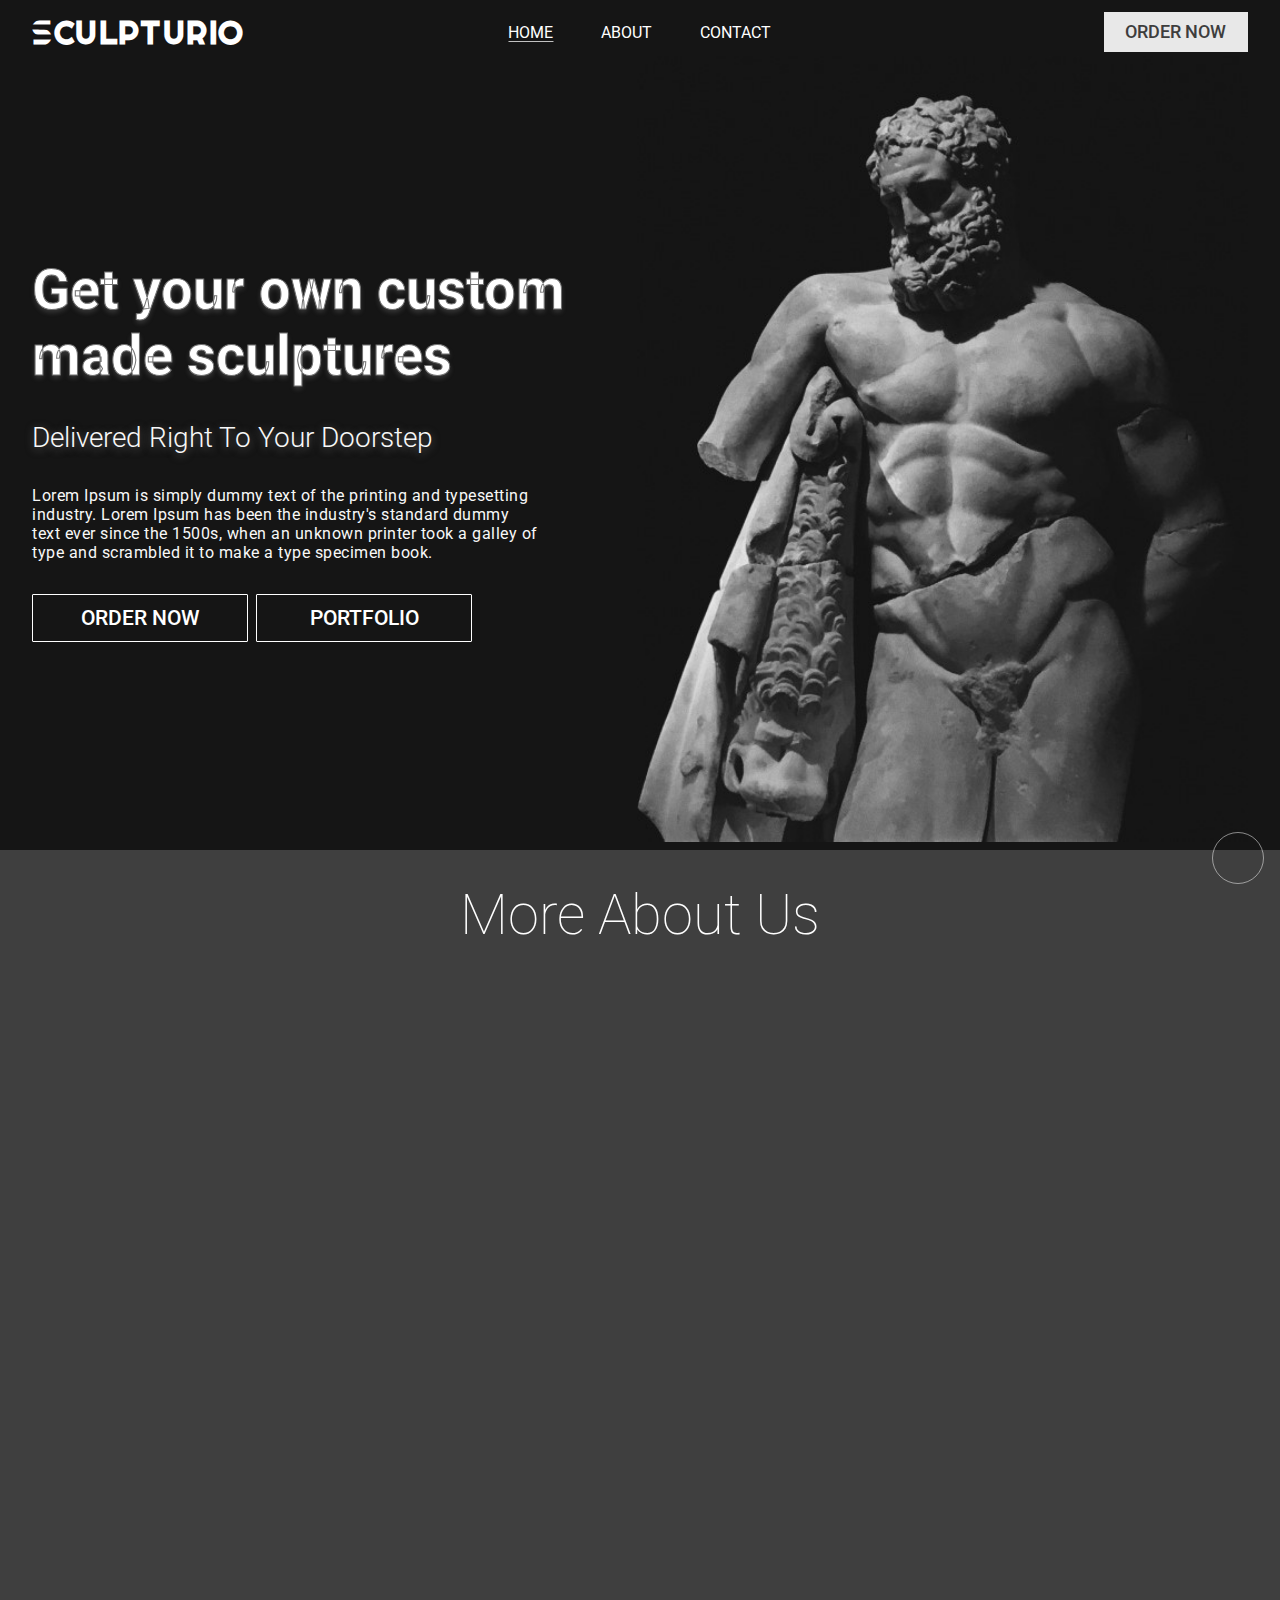
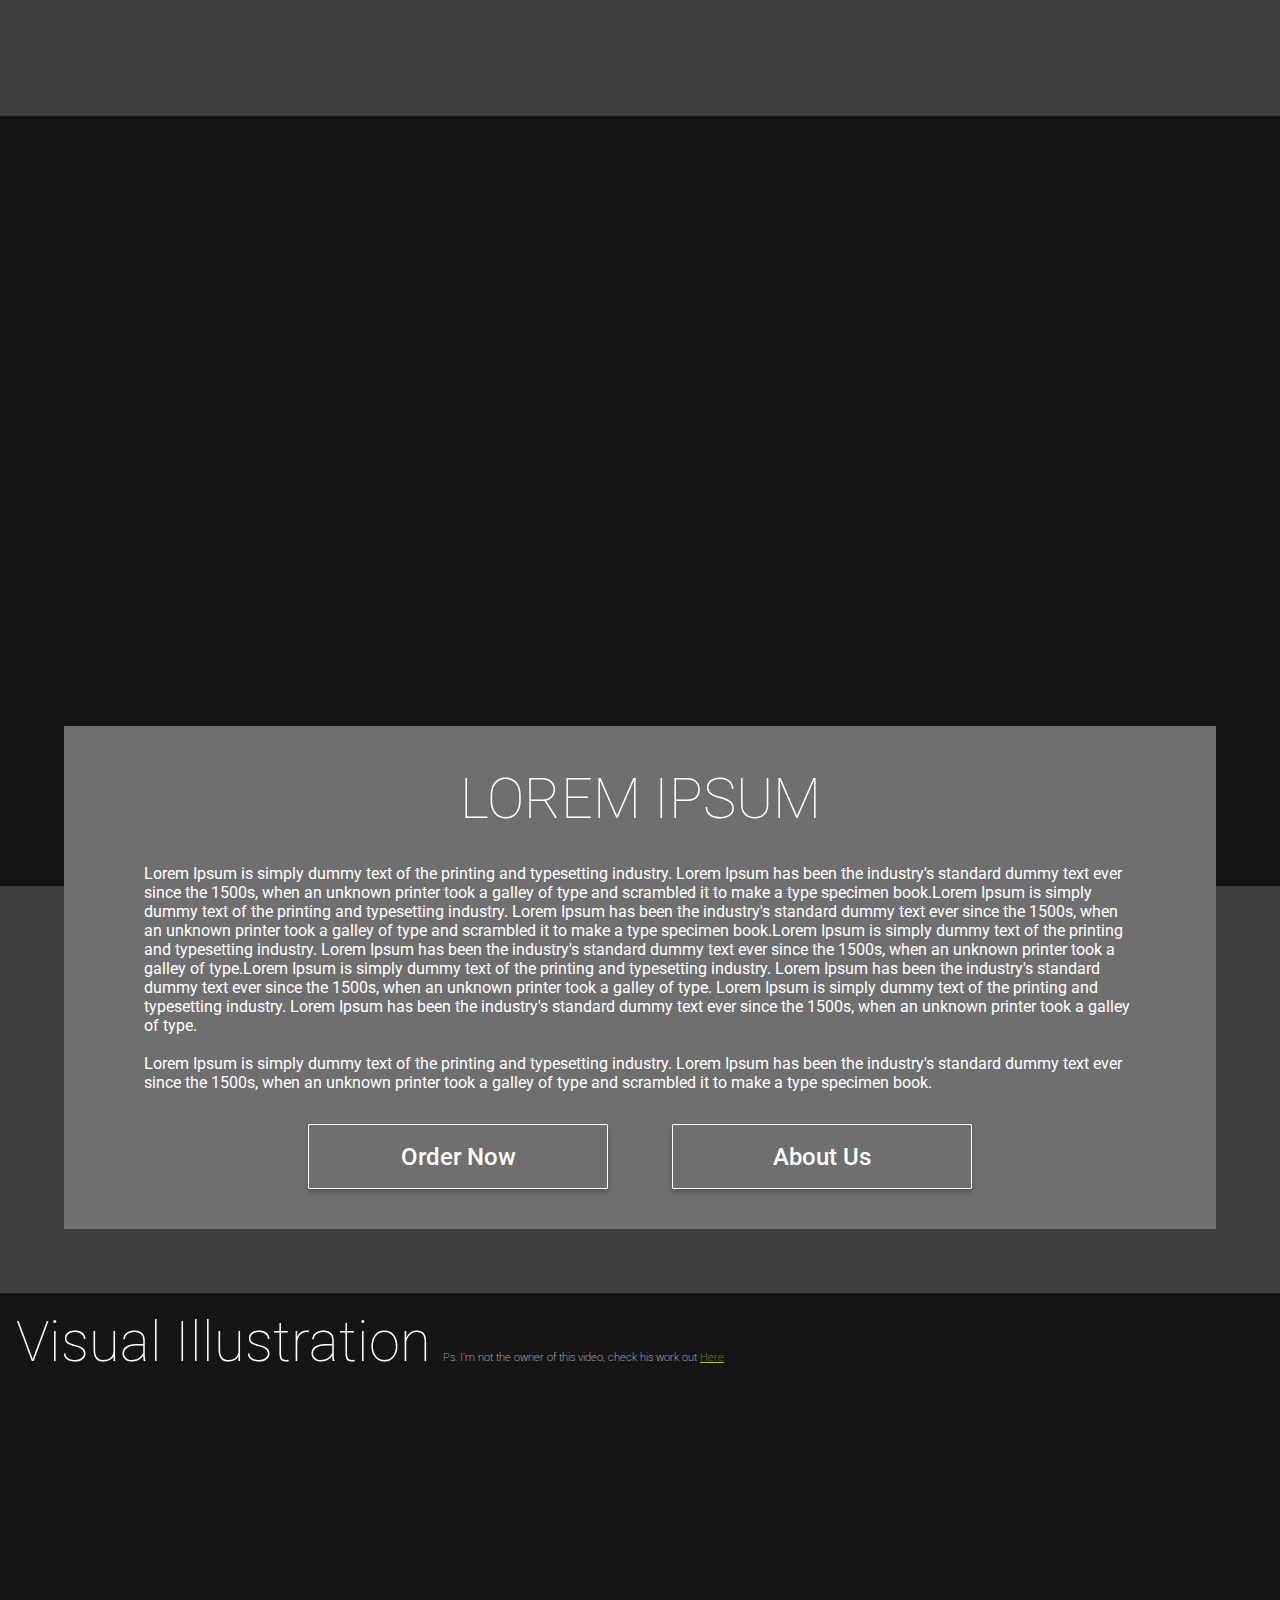
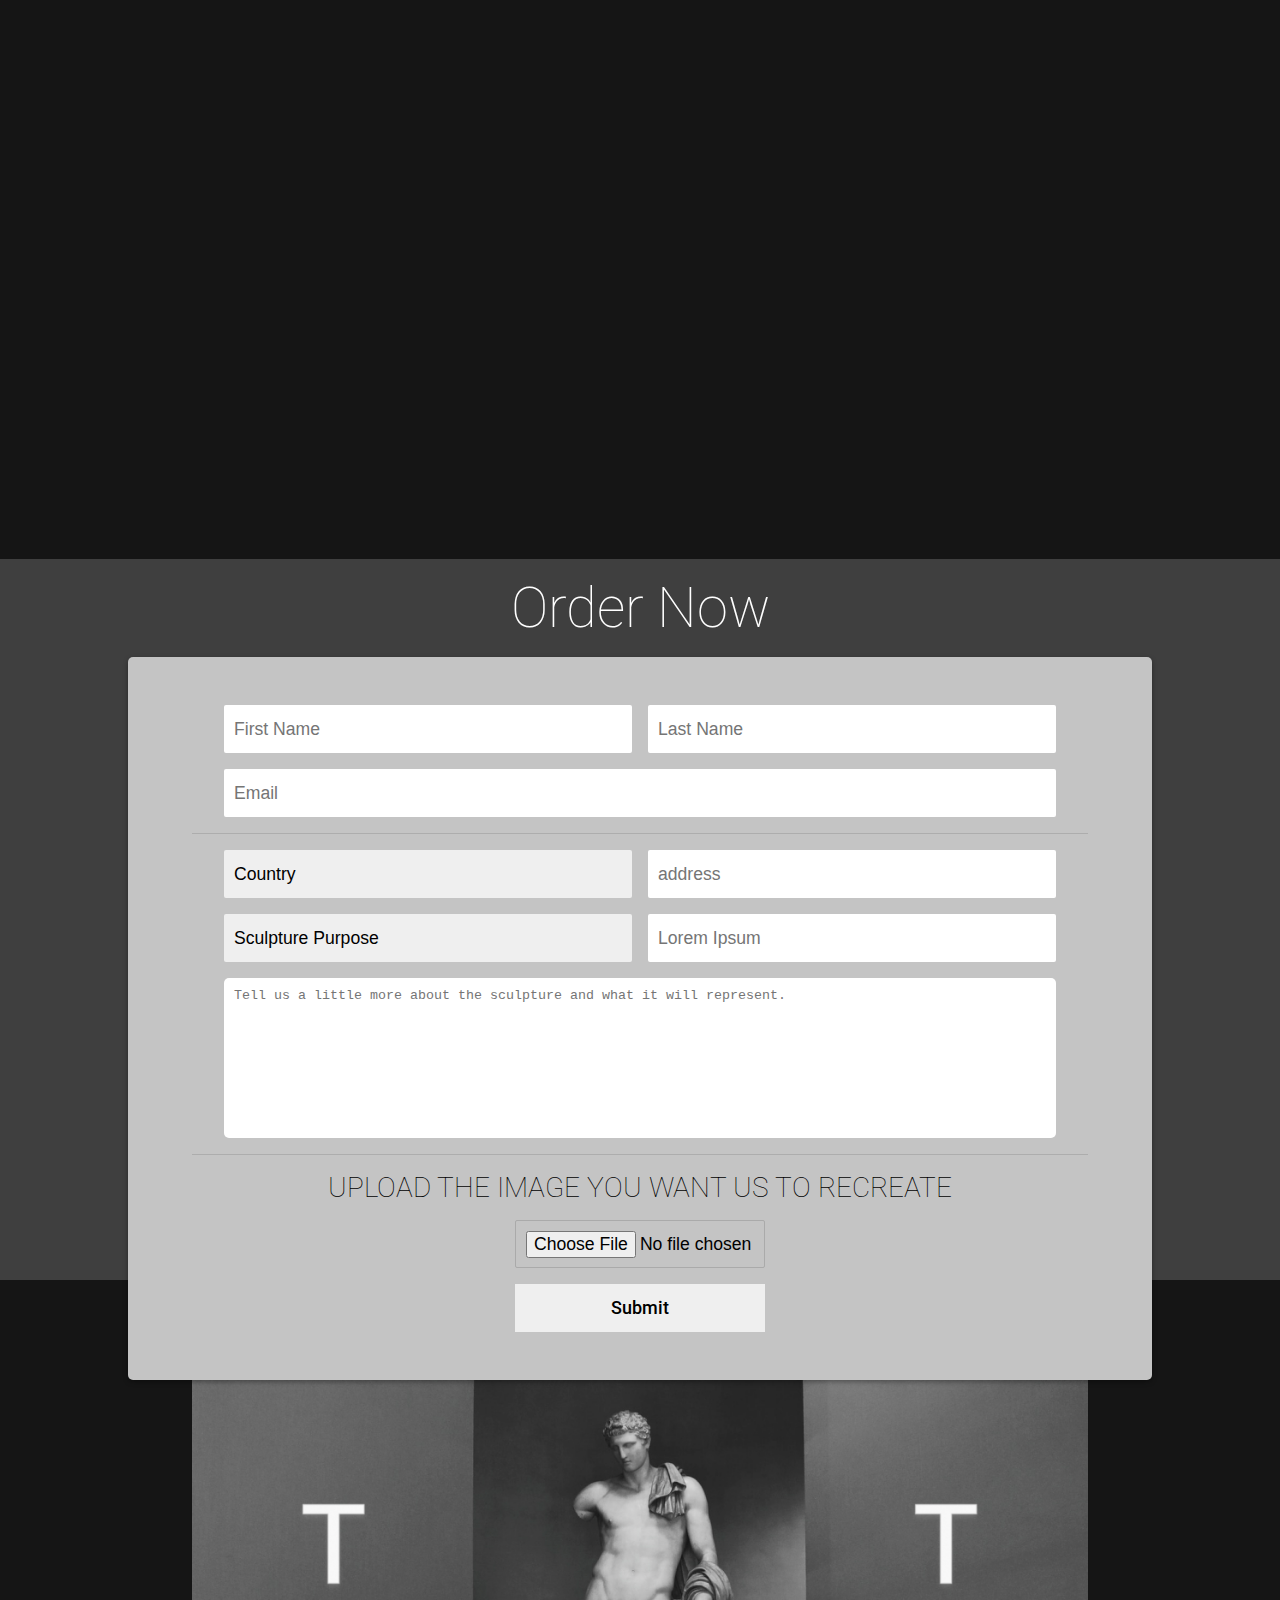
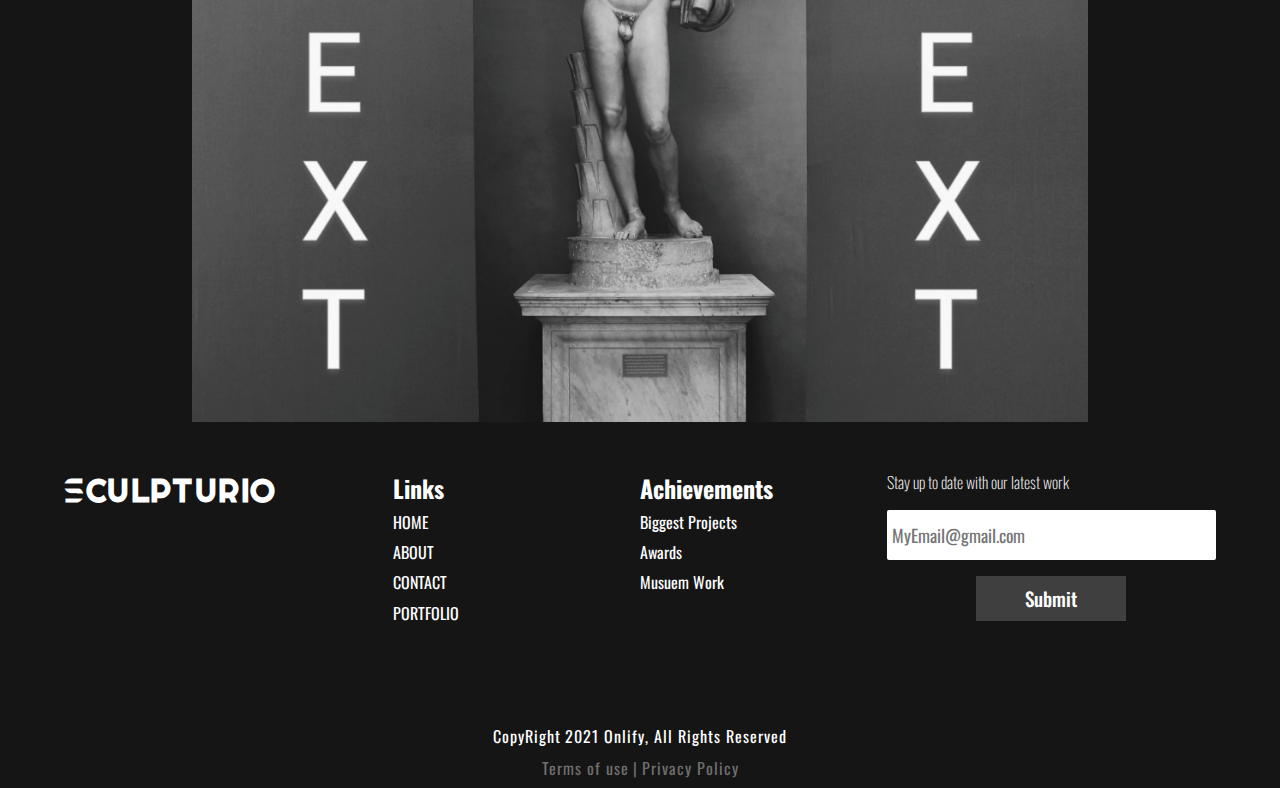
==== commit 4cc85e56: "fixing ABOUT PAGE - BUTTON SECTION's alignment at big vw" ====
--- a/index.html
+++ b/index.html
@@ -35,19 +35,21 @@
     <main id="home">
       <nav>
         <div class="logo">
-          <h1><span class="sInLogo">S</span>CULPTURIO</h1>
+          <h1>
+            <a href="./index.html"><span class="sInLogo">S</span>CULPTURIO</a>
+          </h1>
         </div>
 
         <ul id="menu" class="navItems">
           <i id="closeMenu" class="fas fa-times"></i>
           <li class="navItem">
-            <a class="navLink active" href="#">HOME</a>
+            <a class="navLink active" href="./index.html">HOME</a>
           </li>
           <li class="navItem">
-            <a class="navLink" href="#">ABOUT</a>
+            <a class="navLink" href="./about.html">ABOUT</a>
           </li>
           <li class="navItem">
-            <a class="navLink" href="#">CONTACT</a>
+            <a class="navLink" href="./contact.html">CONTACT</a>
           </li>
           <li class="navItem order">
             <a class="navLink" href="#">ORDER NOW</a>
--- a/css/home.css
+++ b/css/home.css
@@ -144,7 +144,7 @@
   min-height: 550px;
   width: 100%;
   max-width: 1440px;
-  padding: 0.5rem 2rem 0;
+  padding: 0.5rem 2rem;
   margin: auto;
   display: grid;
   grid-template-rows: 3rem calc(100% - 3rem);
@@ -554,6 +554,8 @@
 .cardWrapper {
   display: flex;
   flex-direction: column;
+  position: relative;
+  z-index: 0;
 }
 
 .card {
@@ -716,6 +718,7 @@
   width: 100%;
   height: 50vh;
   max-height: 500px;
+  min-height: 300px;
   padding: 3rem 0;
 
   background-color: #141414;
@@ -793,7 +796,8 @@
   background-color: var(--mainGrey);
   width: 90vw;
   max-width: 90%;
-
+  position: relative;
+  z-index: 0;
   margin: auto;
   padding: 2.5rem 5rem;
 }
@@ -903,7 +907,7 @@
   margin: auto;
   width: 100%;
   height: 100vh;
-  max-height: 775px;
+  max-height: 700px;
   margin-top: 2rem;
 }
 
@@ -916,6 +920,14 @@
   }
 }
 
+@media only screen and (max-width: 550px) {
+  .videoIntro iframe {
+    max-height: 300px;
+    /* height: 100%;
+    max-height: unset; */
+  }
+}
+
 /***************************************************************
                         ORDER SECTION
 ****************************************************************/
@@ -947,6 +959,7 @@
   border-radius: 5px;
   z-index: 2;
   position: relative;
+  z-index: 0;
   box-shadow: 0 2px 5px rgba(0, 0, 0, 0.35);
 }
 
@@ -1155,6 +1168,10 @@
 .newsletter form input {
   margin: 1rem 0;
   font-family: "oswald";
+  width: 100%;
+  max-width: 350px;
+  height: 50px;
+  padding: 5px;
 }
 
 .newsletter button {
